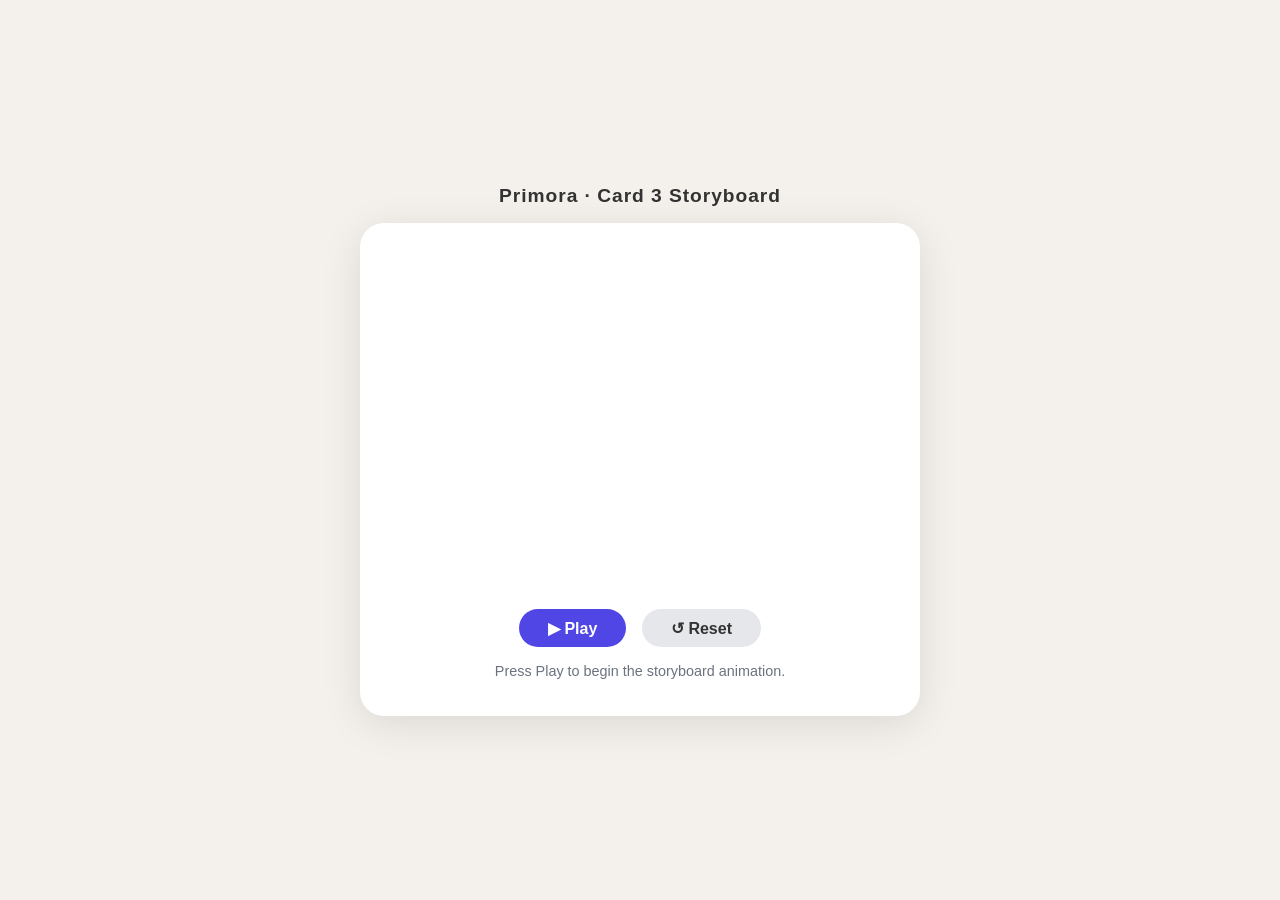
==== card3-gsap-animation.html @ 596db3fc "Add Card 3 GSAP stroke-draw storyboard animation" ====
<!DOCTYPE html>
<html lang="en">
<head>
  <meta charset="UTF-8" />
  <meta name="viewport" content="width=device-width, initial-scale=1.0"/>
  <title>Primora Card 3 – GSAP Stroke Animation</title>
  <style>
    * { box-sizing: border-box; margin: 0; padding: 0; }
    body {
      background: #f4f0eb;
      display: flex;
      flex-direction: column;
      align-items: center;
      justify-content: center;
      min-height: 100vh;
      font-family: 'Segoe UI', sans-serif;
    }
    h1 {
      font-size: 1.2rem;
      color: #333;
      margin-bottom: 1rem;
      letter-spacing: 0.05em;
    }
    .card {
      background: #fff;
      border-radius: 1.5rem;
      box-shadow: 0 8px 40px rgba(0,0,0,0.10);
      padding: 2rem;
      max-width: 560px;
      width: 95vw;
    }
    svg {
      width: 100%;
      height: auto;
      display: block;
    }
    .controls {
      display: flex;
      gap: 1rem;
      margin-top: 1.5rem;
      justify-content: center;
    }
    button {
      padding: 0.6rem 1.8rem;
      border: none;
      border-radius: 2rem;
      font-size: 1rem;
      cursor: pointer;
      font-weight: 600;
      transition: background 0.2s;
    }
    #playBtn { background: #4f46e5; color: #fff; }
    #playBtn:hover { background: #3730a3; }
    #resetBtn { background: #e5e7eb; color: #333; }
    #resetBtn:hover { background: #d1d5db; }
    #status {
      margin-top: 1rem;
      font-size: 0.9rem;
      color: #6b7280;
      text-align: center;
      min-height: 1.4em;
    }
  </style>
</head>
<body>
  <h1>Primora · Card 3 Storyboard</h1>
  <div class="card">
    <svg version="1.2" xmlns="http://www.w3.org/2000/svg" viewBox="0 0 500.501 333.333" width="501" height="334" id="mainSVG">
      <style>
        .a{fill:none;stroke:#000;stroke-miterlimit:100}
      </style>
      <path class="a" id="p1" d="m424.8 69.2 1.2 1.1.7.6c1.8 1.6 2.8 3.1 3 5.6q.1 4.1-.7 8.1l.9.3c1.1.4 1.4.7 2 1.7.4 2.3-.1 4.5-1.3 6.5q-.2.3-.5.6l-.5.5q-.3.2-.6.5-.4.2-.7.4h-1.9l-.1 6.1v6c0 2.7.4 5 2 7.2 2.3 2 5.4 3 8.1 4.1l3.6 1.5.8.3q1.6.6 3.1 1.3 1.5.8 2.9 1.6 1.4.9 2.7 1.9 1.4 1 2.6 2.2l.6.6c2.9 3 4.7 7.2 6.5 11l.8 1.5q.8 1.8 1.6 3.5.7 1.8 1.5 3.5l1.4 3.6 1.4 3.6.3.8c5.1 13.3 5.1 13.3 2.9 18.6q-.2.5-.5.9-.3.5-.6.9l-.6.8q-.3.4-.7.8l-.5.6c-2.1 2-4.7 3.1-7.3 4.3l-.6.3h1.2l11.1.1h5.7l5.5.1h6c2 .1 2 .1 2.7.8q.1 1.3.1 2.5v.7c.1 1.2 0 1.9-.7 2.8q-2 1.6-4.1 3l-.8.6-2.7 1.8-.7.5-2.5 1.7-5.6 3.9-.7.5-.5.4-.7.5-.8.7c-1.5.9-3.1.7-4.8.7h-7.9l-7.3-.1-6.4-.1q-10.6 0-21.2-.2h-3.5l-26.1-.2h-1.2q-19.9-.2-39.7-.3h-1.3l-23.7-.1H314q-9.8 0-19.7-.3h-4c-1.6-.1-1.6-.1-2-.5V196c4.4-2.3 8.8-4.3 13.3-6.3l4.7-2.1.7-.3 2.6-1.2 3-1.3 2.3-1.2c4-2.1 8-1.9 12.5-1.8l2.3.1 5.5.1.1-.7.1-.7v-.8q.3-2 .8-4h-.7q-3.3 0-6.5-.4h-1q-.7-.1-1.5-.3-.7-.2-1.4-.6-.6-.4-1.2-.9t-1.1-1.1c-.6-1.3-.8-2.6-1-4.1l-.1-.7-.1-1.6-.6-4.3-.1-.9q-.6-4.7-1.3-9.3l-2-13.6-.2-1.9-.4-2.6-.1-.8c-.6-4.4-.6-4.4.3-6.2.9-1 1.5-1.4 2.8-1.6h3.9l10.3.4q8.2.3 16.4.5l6.2.2 5.1.1 4.9.2h1.8l2.6.1h.7q.6 0 1.2.1t1.2.3 1.2.5q.5.3 1.1.6c.9 1.1 1.1 2.2 1.3 3.6l.2 1.1.1 1.1.2 1.2.4 2.8.3-.9c1.1-4.4 2.3-7.9 5.6-11.1l.5-.6c1.9-1.9 4.6-2.9 7-4l3.9-1.9 1.8-.8c3.9-1.7 3.9-1.7 6.4-4.9q.8-2.9.2-5.8c-.6-.8-1.3-1.3-2.1-1.9q-.9-.8-1.6-1.8-.6-.9-1.2-1.9-.5-1.1-.8-2.2t-.4-2.2c-.4-4.8 0-9.4.7-14 .3-2 .6-4.1-.2-6q-.4-.9-.6-1.8-.3-.9-.4-1.8-.2-1-.2-1.9-.1-.9 0-1.9c1.3-2.5 3.3-3.6 5.9-4.5q2.6-.8 5.4-1t5.6.3q2.7.4 5.3 1.5 2.6 1 4.9 2.6z"/>
      <path class="a" id="p2" d="M428.6 116.9c2.7.8 5.2 1.8 7.8 2.9l2.2 1q3.7 1.5 7.2 3.5l.6.3q.7.4 1.4.9.7.4 1.3.9t1.2 1.1q.6.5 1.1 1.1l.5.5c1.9 2 3.1 4.6 4.4 7l.3.6q1.5 2.9 2.9 5.8 1.3 2.9 2.6 5.9l2.4 6q1.2 3 2.2 6.1l.4 1c1.4 3.8 2.5 7.7.9 11.7-3.4 6.7-10.9 8.8-17.6 11.2l-.9.4-.9.3-.7.3c-.7.1-.7.1-1.7.1v-.7c-.1-3.3-.9-5.6-3.3-7.8q-.5-.5-1.1-.8-.6-.4-1.2-.7l-1.2-.6q-.7-.2-1.3-.4c.8-1 1.8-1.5 2.9-2.1l.6-.3 1.8-.9q4.1-2.2 8.1-4.6.9-.6 1.9-1l2-.8q1-.3 2-.5 1.1-.2 2.2-.2v-.7c-2.5-.2-4.3.3-6.6 1.3-.9.3-.9.3-1.9.3-3.4-3.7-5.1-9.5-6.9-14.2l-.7-1.7-.2-1q0-.6-.1-1.1v-1q-.1-.5 0-1v-.9q0-1.2.2-2.4t.5-2.4q.4-1.2.9-2.3.5-1.2 1.1-2.2v-.7c-1 .2-1 .2-1.4 1-2.1 4.7-3.4 10.1-1.6 15.1q.5 1.3 1.1 2.6.3.7.5 1.4t.3 1.4q.1.8.2 1.5 0 .8-.1 1.5 0 1.8.1 3.6c.2 6.2.2 6.2-.9 7.8-1.2 1-2.6 1.5-4.1 2q-.4.2-.9.4l-.8.4q-.4.2-.8.5-.4.2-.7.5l-.4 1.3c-.8.4-1.4.5-2.3.5-5.8.6-9.5 1.4-13.6 5.7l-.5.9c-.9.9-1.5.9-2.8.9h-6.3l-5.1-.1h-5.1q-5.1 0-10.2-.1v-.7q-.1-7.5-.7-15l-.1-.8q-.7-9.2-1.8-18.3v-.7l-.9-7.8h-.7q0 3.2.3 6.4l.1 1q.3 3.3.8 6.6l.5 4.4.1.8.1 1.4.2 1.8c0 2-1.3 3.5-2.3 5.1l-1.3 1.8-.6.9q-.5.8-1 1.7l-.5.7h-.6l-.1-.9-.4-3.7-.2-1.6-1.1-10.5-.1-1.1-.5-4.9c-.9-7.8-.9-7.8 0-11l.2-.6.6-1.8.2-.9q.3-1.5.9-3 .6-1.4 1.4-2.7t1.9-2.4 2.4-2q4.3-2.4 8.8-4.6l2.3-1.1 1.5-.8.7-.3c1.6-.8 1.6-.8 2.3-.8l.1.9c.4 3.5 1.2 6.9 3.2 9.9 1.3-.2 2.2-.9 3.2-1.7.9 1.5 1.1 2.4.8 4.1l-.2 1.2-.2 1.2-.3 2.4q-.5 3.1-1 6.1c-1.7 8.9 1 16.1 4.2 24.4l.8-1.8q.3-.9.7-1.8l.6-1.8.6-1.8.7-2.1 1.1-3.7.4-1 .2-.9.3-.8c.4-2.4.1-4.9-.3-7.3l-.1-.9-.6-3.7c-1.4-9.1-1.4-9.1.5-11.8.9.4 1.3.8 2.1 1.6.7.8.7.8 1.7.7 2.1-.6 3.3-3 4.3-4.8q.5-.9.9-1.8t.7-1.8q.4-.9.7-1.8.4-.9.6-1.8z"/>
      <path class="a" id="p3" d="m334.6 183.3-.1.7c-.2 2.7-.2 2.7-.4 5.3v.9c.2 1.1.6 1.5 1.4 2.2 2.7.9 5.8.8 8.6.8h.6c6.3 0 12.6-1.2 18.5-3.1v-1.9h-.6q-6.2 0-12.4-.4v-1.9h1v.6l.6.1.8.1.8.1c.7 0 .7 0 1 .4q2 .1 4 0h1.4q.8.1 1.7 0 .8 0 1.6-.2.8-.1 1.6-.4t1.6-.7c4.4-2.5 9.4-2 14.3-1.9h11.5l8.5.1 17.6.1-.3 3.3.9.2c1 .5 1 .5 1.5 1.1l.2.7c.8.4 1.4.3 2.3.3h1.6l.3.3q1.7.1 3.3-.2c1-.1 1-.1 1.7.1 1.1.1 1.7-.2 2.8-.6l1-.5 1.6-.7c1.9-.9 3.8-.9 5.8-.9 1-.1 1.5-.3 2.4-.8l1.9.1c2.7.1 5-1 7.5-2 .9-.3 1.5-.4 2.4-.4h32.8q-.3.4-.7.7-.3.3-.7.5-.3.3-.7.6-.3.2-.7.5l-.6.3-1.1.8-3 2-.6.4-5.2 3.5q-2.3 1.6-4.7 3c-.7.4-.7.4-.9 1.4 1.8-.7 3.4-1.6 4.9-2.7l.8-.5 2.4-1.7 1.6-1.1.8-.5.8-.5.8-.6 1.5-1 1.5-1 2-1.4.6-.4c1.4-1 1.4-1 2.2-1 .2 1.2.2 2.2 0 3.3-.9.9-1.9 1.5-3 2.2q-2 1.3-4.1 2.8l-.9.6q-.9.6-1.9 1.3-.9.6-1.8 1.3-.9.6-1.9 1.3-.9.6-1.8 1.3l-.6.5-1.3.9c-1.6 1.1-1.6 1.1-2.3 1.1v-3.5l-.6.3c-.2.8-.2.8-.2 1.8l-.1 1-.1.8q-16.1 0-32.2-.2h-6l-11.4-.1-12.5-.1-39.4-.3q-26.3-.3-52.5-.5h-8.2l-16.5-.1v-4.6l5.5-2.5 1.9-.8 1.8-.8 1.8-.8 4.5-2.1q3.5-1.4 6.9-3.3c7.2-4 14.5-3.5 22.6-3zm-11.8-57.1h1.1l3.5.1h1.3l9.1.4 8.4.4h.8q8 .3 16 .4l4.8.1h.8l2.5.1h.8c1.5.1 2.5.3 3.7 1.2.6 1 .8 1.4.9 2.6l.1 1 .2 1.2.2 1.2q.9 7.2 1.6 14.3.6 6.2 1.4 12.4c.6 4.4 1.2 8.8 1.3 13.2v.8c0 1.1-.1 1.7-.9 2.5-3.1 2-9.4.3-12.8 0l-3.5-.4q-1.6-.1-3.2-.3t-3.3-.4l-3.2-.4q-1.6-.2-3.2-.5.2-4.7.6-9.5l.3-2.9.1-1.9.2-2.8.1-.9c.1-1.6.1-1.6-.7-3-1.3-.6-2.5-.8-4-.9l-.8-.1-2.3-.1-1.2-.1c-1.4-.1-1.4-.1-2.6.5-.8.9-.9 2.2-1.1 3.4l-.2.8-.5 2.7-.3 1.8-1.3 6.9-.1.7-.2 1.5c-.3 1.6-.3 1.6-.7 2.3q-3.3 0-6.6-.3h-.9c-1.8-.2-3.1-.4-4.5-1.7q-.3-.5-.5-1.1-.3-.6-.4-1.2l-.4-1.2-.2-1.2-.1-.7-.2-1.4-.3-2.2q-.5-3.3-.8-6.7l-.4-2.4q-.5-2.6-.8-5.2l-.1-1.1-.4-3-.5-4.1-.1-1.1q-.4-3.5-1-7c-.8-4.3-.8-4.3.3-5.9 1.4-1 2.5-.9 4.2-.8z"/>
      <path class="a" id="p4" d="M90.4 72.6c.9.9 1.3 1.6 1.4 2.8 0 1.7 0 3.1-.7 4.7h-.7l-.3-.8c-.2-.9-.2-.9-1-1.2l.3.9.4 1.1.3 1.2c.3 1 .4 1.9.3 3-3.7-.1-3.7-.1-5.2-1.6h-.6c.4 1.2 1.1 1.7 2.2 2.3 1.3.5 2.6.5 3.9.6.9 3.6 1.1 7 1.1 10.7v1.3c0 4.4-.2 8.5-3.1 12.1l-1.4 1q-.7.4-1.6.7l-1.6.4q-.9.1-1.7 0h-.8q-1.1 0-2.1-.2-1.1-.3-2-.7-1-.5-1.9-1.1t-1.6-1.4c-2.5-2.6-2.5-2.6-2.5-4.2l-.9.3c.9 3.3 3.1 5.3 5.9 7q.7.4 1.4.6.7.3 1.5.4.7.2 1.5.3h1.5l.8.1 2 .1c.3 1 .4 1.6.3 2.6-.6 1-1.6 1.8-2.5 2.7l-.7.7c-2.5 2.4-2.5 2.4-3.9 2.5-1.2-.1-2.1-.6-3.2-1.2l-.6-.4q-2.7-1.6-5-3.7l-.9-.6c-.8-.8-1.4-1.3-1.5-2.4v-2.9l-.1-1.1v-5.8l-.1-5.7h-1.3c-1.3 0-1.9-.1-2.9-1q-.8-1.1-1.4-2.3l-.4-.6-.2-.8q0-.4-.1-.8v-.9q0-.4.1-.8c.3-.7.3-.7 1-1 2.1-.3 2.1-.3 3.2.3q1.1 1 2 2.3h1v-3.4c.1-1.4.2-2.2 1.3-3.2l.9-.9c.5-1.4.5-2.8.6-4.3.1-1.8.1-1.8.4-2.2h2.6l1.6-.1H78q1.3 0 2.6-.1l2.6-.2q1.3-.1 2.7-.2l2.6-.4v-.6q-2.2-.1-4.4.3c-2.9.4-5.7.4-8.6.3h-3.2c-1.2 0-1.6.2-2.4 1q0 .5-.1.9v2.6c-.1 1.4-.1 1.9-1 3l-.8.7c-.8 1.1-.8 1.5-.9 2.8l-.1 1v.7h-.7v-.6l-.6-.1c-.9-.2-1.5-.4-2.3-.9q-.4-1-.7-2.1t-.4-2.2-.1-2.2q0-1.2.2-2.3c1.5-3.8 4.9-6.3 8.5-8.1 5.6-2.5 14.4-2.1 19.5 1.3z"/>
      <path class="a" id="p5" d="M90.7 71.3c1.1 1 2.2 2.1 2.4 3.6 0 2.4-.3 5-1.4 7.1q0 2.5.5 4.8c1.4 6.7 2.2 16-1.3 22.2-1.1 1.6-2.4 2.9-4.4 3.3.1 2.2.9 3.9 2.3 5.5 1.1.7 2.3 1 3.6 1.3l2.1.7 2.4.6q5 1.4 9.8 3.3l-.4-1q-.1-.4-.1-.8-.1-.3-.1-.7 0-.3.1-.7t.2-.7l1.3-.3-1-3.9-1.3.6c-2.4.3-4.7-.2-6.9-.6l-1-.1c-2.9-.6-2.9-.6-4.2-1.6-1.3-2-.5-4.4 0-6.7l.2-1.1.2-1.3.7-3.4.7-3.3.8-3.9 1.2-6.1.2-1.2.3-2.1q.1-.4.2-.9l.2-.8.4-.8.4-.8c.9-.5 1.4-.6 2.3-.5h1l1 .1h1.1l3.2.2h1.2c3 .2 3 .2 4.2 1.1.8 1 .9 1.6.8 2.8q-.3 2-.7 3.9l-.3 1.7-.2.9q-.1.5-.2 1.1t-.3 1.2q-.1.6-.1 1.2l-.2 1.2.7.2c.9.4 1.2.7 1.8 1.4l.4.6c1.4 2.7 1.1 5.8 1.1 8.8 0 2.8.5 5 1.5 7.5l.3 1.3.9-.1 1.1.1c1 1.3 1.7 2.7 2.3 4.3l.3.6.8 2.2.3.8c11.1 27.9 11.1 27.9 7.4 37.8q-.4.9-.9 1.6-.5.8-1.2 1.5-.7.6-1.5 1.1t-1.7.9q-1.4.4-2.8.6-1.4.1-2.8 0t-2.8-.5-2.6-1.1q-4.2-2.1-7.8-5.2c-.4 1.2-.4 2.3-.4 3.5v11q-.1 10.3.6 20.5.1 2.7.1 5.4h-1.3c-1.1-7.7-1-15.4-1-23.1v-4.2q0-8.6.1-17.2l.1-.7q0-1.7.1-3.4.1-1.6.2-3.3l.2-3.4q.1-1.6.3-3.3h1.3q0 5.3-.3 10.5l-.1 1.7-.3 4.1.6.2c.7.4.7.4 1.7 1.3 3.4 2.9 8.7 5.8 13.3 5.7 2.4-.3 4.6-1.3 6.3-3q.7-1.3 1.3-2.6l.3-.8c1.5-5.6 0-11.5-1.6-16.8l-.4-1.2q-3.6-11.8-8.4-23.2c-1.1-.1-1.1-.1-1.8.7-2.7 2.3-6.3 2.3-9.6 2.2 1.5 7.4 1.5 7.4 3.1 14.9q.2 1 .5 2.1.2 1.1.5 2.2l.4 2.2q.2 1 .5 2.1.6 3.3 1.4 6.6c.1.8 0 1.4-.2 2.1h-1q-.7-2.7-1.3-5.5l-.3-1.7-.2-1-2.9-13.7-.3-1.3-.4-1.9-.3-1q0-.3-.1-.6-.1-.2-.2-.5l-.2-.6q-.2-.2-.3-.5-.3-.1-.7-.3-.3-.1-.6-.3l-.6-.2q-.4-.2-.7-.3l-.8-.3q-3.5-1.2-7.2-2.1-2.5-.6-4.9-1.4l-2.1-.6.1 1.1q-.1 2.4-.6 4.7l-.1.7c-.2 1.2-.4 2.2-1 3.3-1.5-.2-2.4-.8-3.6-1.7-.8 1-1 1.6-.9 2.8.3 2.5.9 4.8 1.3 7.3 2.4 11 2.4 11 1.2 16.9L85 156q-1.4 5.9-3.4 11.6H81l-1.9-4.6-.6-1.6c-3.6-8.8-3.6-8.8-3.5-13.2v-1.1q.2-5.2.7-10.4c.7-3.5.7-3.5 0-6.8l-.4-.5c-.8-.8-.8-.8-.8-1.5l-.8.7-.9.8-1 .8c-.9.7-.9.7-1.6.6-3.1-1.6-5.2-6.5-6.3-9.6q-.2-1.1-.2-2.4l-4.8 2.2-2.1.9c-12.3 4.6-12.3 4.6-20.4 14q-1.1 2.9-1.9 5.9l-1.6 5.2c-1.4 4.7-2.4 9.5-3.4 14.3l-.1.8-.3 1.7q-.5 2.2-1.1 4.4c-2.1 8.9-1.3 18.5-.8 27.6q.1 3 .1 6l-1.3-.3c-.7-15.4-.7-15.4-.8-21.4v-1.8q0-1 .1-2 0-1.1.2-2.1.1-1 .3-2 .1-1 .4-2l.5-3q.6-3.3 1.3-6.6t1.5-6.6 1.7-6.5q.9-3.3 1.9-6.5l.9-2.8c1.4-4.7 3.4-8.4 7.9-10.9l1.8-.9 1-.5q1.3-.6 2.6-1.3 1.3-.6 2.6-1.3 1.3-.6 2.7-1.2l2.6-1.2 3-1.4 1.8-.7.8-.4c1.9-.9 1.9-.9 2.6-.9l.1-.7q.1-.3.2-.7l.2-.6q.2-.3.3-.6l.4-.6.4-.8.4-.5h.6V98.6h-2.6q-.6-.3-1.1-.7t-1-1q-.4-.5-.7-1.1l-.6-1.2c-.4-1.7-.7-3.8.2-5.4.4-.4.4-.4 1.2-1h.7l-.2-.6c-1-2.9-1.4-6.4-.5-9.4q.2-.3.3-.5.2-.3.3-.6l.4-.4q.2-.3.4-.5l.4-.7q1.3-1.4 2.7-2.6 1.5-1.1 3.1-2 1.7-.8 3.5-1.4 1.8-.5 3.6-.7c4.8-.4 10.6-.4 14.6 2.5z"/>
      <path class="a" id="p6" d="M225.3 99.1c1.3.8 1.8 1.6 2.2 3.1q4.7.6 9.5 1.2l1.2.1 4.8.5 3.5.4 1.1.1 1.1.1.8.1c.8.1.8.1 1.4.4l.2-.7q.2-.4.5-.8t.7-.7q.3-.3.7-.6l.8-.4c1.5 0 2.7.1 3.9.9.7.7.7.7 1.3 1.7l-.1 1.7c-.1 1.2-.1 1.7.8 2.6q1.3.9 2.7 1.6l1.9 1.2 1 .5q2.1 1.3 4.1 2.7c.8.5 1.4.7 2.3.8l1-.7c1.7-.2 2.8 0 4.2 1 1 1 1.3 1.7 1.5 3.1-.2 1.2-.5 2-1.1 3.1-1 .6-1 .6-2 .6l.1.8.2 3.6.1 1.3q.3 3 .3 6l.7.1c1.3.4 1.7.8 2.5 1.9.3 1.5.2 2.8-.3 4.2q-.3.4-.7.7t-.8.5-.9.3q-.4.2-.9.2c-1.2.1-1.8 0-2.9-.7-1 .1-1.7.6-2.5 1.2l-.7.5-.8.5-.8.6-2.4 1.8-2.1 1.5-1.2.9q-1.2.9-2.5 1.8c-.1.8-.1.8 0 1.7 0 1.5 0 2.4-1 3.5-1.3 1.1-2.5 1.1-4.1 1.1-1.1-.2-1.6-.6-2.4-1.4-.7-1.1-.8-2.3-1-3.6l-1-.4-3.8-1.2-1.7-.6-2.4-.8-.7-.2-4.1-1.5-2.1-.7-.8-.3-.8-.2-.8-.3-2-.6-.5.7c-.9 1-1.5 1.4-2.7 1.6-1.8.1-2.8-.2-4.2-1.4-.7-1-.7-1.5-.6-2.7.1-.9 0-1.3-.6-2.1q-.3-.1-.5-.3l-.6-.4q-.3-.1-.5-.3-.3-.2-.6-.3l-.9-.5-2.6-1.5-1.3-.8-2.6-1.5-5.9-3.5-1.1-.7-1.9-1.1-.9-.5-.8-.6c-.7-.5-.7-.5-1.6-.4-.8.3-.8.3-1.4.7l-.8.2-.8.2h-.9q-.4-.1-.8-.1c-1.2-.7-2.2-1.6-2.6-3-.2-1.3-.1-2.1.5-3.3.8-.9 1.3-1.4 2.4-1.9l2 .2c1.8 0 2.6-.3 3.9-1.5l2.1-2.1.5-.5q.3-.2.5-.5l.6-.4q.3-.2.6-.5 1.6-1.3 3.1-2.6 2.1-1.9 4.3-3.6 2.8-2.3 5.5-4.8l-.3-.9c-.1-1.6-.2-2.3.6-3.7 1.6-1.9 3.2-2.4 5.7-1.5z"/>
    </svg>
    <div class="controls">
      <button id="playBtn">▶ Play</button>
      <button id="resetBtn">↺ Reset</button>
    </div>
    <div id="status">Press Play to begin the storyboard animation.</div>
  </div>

  <!-- GSAP CDN -->
  <script src="https://cdnjs.cloudflare.com/ajax/libs/gsap/3.12.5/gsap.min.js"></script>
  <script>
    // Collect all paths
    const paths = Array.from(document.querySelectorAll('#mainSVG path'));

    // Prepare each path for stroke-draw animation
    function preparePaths() {
      paths.forEach(path => {
        const len = path.getTotalLength();
        path.style.strokeDasharray = len;
        path.style.strokeDashoffset = len;
        path.style.opacity = 1;
      });
    }

    // Build the GSAP timeline
    function buildTimeline() {
      preparePaths();
      const tl = gsap.timeline({ paused: true });

      // Storyboard: divide paths into 3 scenes
      // Scene 1: paths 0-1 (right figure - stressed man)
      // Scene 2: paths 2-3 (middle brain / Primora)
      // Scene 3: paths 4-5 (left figure - happy person)

      const scenes = [
        { label: "Scene 1 · Stressed", paths: [paths[0], paths[1]] },
        { label: "Scene 2 · Primora Brain", paths: [paths[2], paths[3]] },
        { label: "Scene 3 · Empowered", paths: [paths[4], paths[5]] },
      ];

      const statusEl = document.getElementById('status');

      scenes.forEach((scene, i) => {
        tl.addLabel(`scene${i}`);
        tl.call(() => { statusEl.textContent = scene.label; });

        scene.paths.forEach((p, j) => {
          const len = p.getTotalLength();
          tl.to(p, {
            strokeDashoffset: 0,
            duration: 1.8,
            ease: "power2.inOut"
          }, `scene${i}+=${j * 0.3}`);
        });

        // Pause between scenes
        if (i < scenes.length - 1) {
          tl.addPause(`scene${i}+=2.5`);
        }
      });

      tl.call(() => { statusEl.textContent = "✓ Animation complete!"; });
      return tl;
    }

    let tl = buildTimeline();

    document.getElementById('playBtn').addEventListener('click', () => {
      tl.play();
    });

    document.getElementById('resetBtn').addEventListener('click', () => {
      tl.kill();
      tl = buildTimeline();
      document.getElementById('status').textContent = "Reset. Press Play to start again.";
    });
  </script>
</body>
</html>
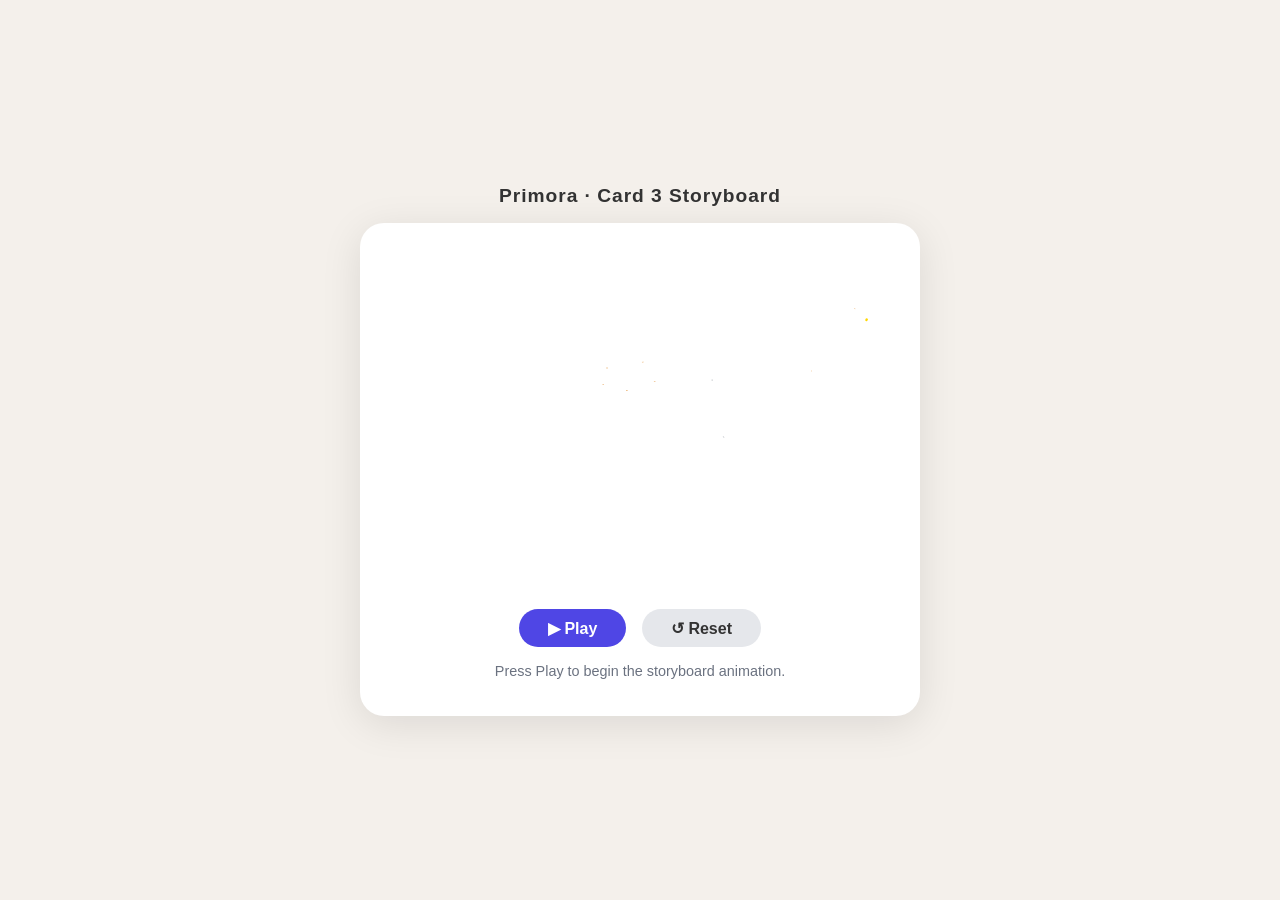
==== commit 0fc7e597: "Fix SVG animation: left→right draw, yellow nodes/tie/tick/stars, colored characters Agent-Logs-Url: " ====
--- a/card3-gsap-animation.html
+++ b/card3-gsap-animation.html
@@ -5,6 +5,7 @@
   <meta name="viewport" content="width=device-width, initial-scale=1.0"/>
   <title>Primora Card 3 – GSAP Stroke Animation</title>
   <style>
+    /* ─── Page Layout ─── */
     * { box-sizing: border-box; margin: 0; padding: 0; }
     body {
       background: #f4f0eb;
@@ -60,22 +61,125 @@
       text-align: center;
       min-height: 1.4em;
     }
+
+    /* ─── SVG Colours ─── */
+
+    /* Left person (stressed) — cool blue-grey line art */
+    #leftPerson path {
+      fill: none;
+      stroke: #4a5568;
+      stroke-width: 1.3;
+      stroke-miterlimit: 10;
+    }
+
+    /* Brain outline — blue */
+    #brain .brain-outline {
+      fill: none;
+      stroke: #3b82f6;
+      stroke-width: 1.3;
+      stroke-miterlimit: 10;
+    }
+
+    /* Brain nodes — yellow circles */
+    #brain .node {
+      fill: #FFD700;
+      stroke: #D97706;
+      stroke-width: 1.5;
+      fill-opacity: 0;
+    }
+
+    /* Right person (empowered) — warm dark line art */
+    #rightPerson .char-path {
+      fill: none;
+      stroke: #1e293b;
+      stroke-width: 1.3;
+      stroke-miterlimit: 10;
+    }
+
+    /* Tie — yellow */
+    #tie {
+      fill: #FFD700;
+      stroke: #D97706;
+      stroke-width: 1.5;
+      stroke-linejoin: round;
+      fill-opacity: 0;
+    }
+
+    /* Tick / checkmark — yellow */
+    #tick {
+      fill: none;
+      stroke: #FFD700;
+      stroke-width: 2.5;
+      stroke-linecap: round;
+      stroke-linejoin: round;
+    }
+
+    /* Stars — yellow */
+    .star {
+      fill: #FFD700;
+      stroke: #D97706;
+      stroke-width: 1;
+      stroke-linejoin: round;
+      fill-opacity: 0;
+    }
   </style>
 </head>
 <body>
   <h1>Primora · Card 3 Storyboard</h1>
   <div class="card">
-    <svg version="1.2" xmlns="http://www.w3.org/2000/svg" viewBox="0 0 500.501 333.333" width="501" height="334" id="mainSVG">
-      <style>
-        .a{fill:none;stroke:#000;stroke-miterlimit:100}
-      </style>
-      <path class="a" id="p1" d="m424.8 69.2 1.2 1.1.7.6c1.8 1.6 2.8 3.1 3 5.6q.1 4.1-.7 8.1l.9.3c1.1.4 1.4.7 2 1.7.4 2.3-.1 4.5-1.3 6.5q-.2.3-.5.6l-.5.5q-.3.2-.6.5-.4.2-.7.4h-1.9l-.1 6.1v6c0 2.7.4 5 2 7.2 2.3 2 5.4 3 8.1 4.1l3.6 1.5.8.3q1.6.6 3.1 1.3 1.5.8 2.9 1.6 1.4.9 2.7 1.9 1.4 1 2.6 2.2l.6.6c2.9 3 4.7 7.2 6.5 11l.8 1.5q.8 1.8 1.6 3.5.7 1.8 1.5 3.5l1.4 3.6 1.4 3.6.3.8c5.1 13.3 5.1 13.3 2.9 18.6q-.2.5-.5.9-.3.5-.6.9l-.6.8q-.3.4-.7.8l-.5.6c-2.1 2-4.7 3.1-7.3 4.3l-.6.3h1.2l11.1.1h5.7l5.5.1h6c2 .1 2 .1 2.7.8q.1 1.3.1 2.5v.7c.1 1.2 0 1.9-.7 2.8q-2 1.6-4.1 3l-.8.6-2.7 1.8-.7.5-2.5 1.7-5.6 3.9-.7.5-.5.4-.7.5-.8.7c-1.5.9-3.1.7-4.8.7h-7.9l-7.3-.1-6.4-.1q-10.6 0-21.2-.2h-3.5l-26.1-.2h-1.2q-19.9-.2-39.7-.3h-1.3l-23.7-.1H314q-9.8 0-19.7-.3h-4c-1.6-.1-1.6-.1-2-.5V196c4.4-2.3 8.8-4.3 13.3-6.3l4.7-2.1.7-.3 2.6-1.2 3-1.3 2.3-1.2c4-2.1 8-1.9 12.5-1.8l2.3.1 5.5.1.1-.7.1-.7v-.8q.3-2 .8-4h-.7q-3.3 0-6.5-.4h-1q-.7-.1-1.5-.3-.7-.2-1.4-.6-.6-.4-1.2-.9t-1.1-1.1c-.6-1.3-.8-2.6-1-4.1l-.1-.7-.1-1.6-.6-4.3-.1-.9q-.6-4.7-1.3-9.3l-2-13.6-.2-1.9-.4-2.6-.1-.8c-.6-4.4-.6-4.4.3-6.2.9-1 1.5-1.4 2.8-1.6h3.9l10.3.4q8.2.3 16.4.5l6.2.2 5.1.1 4.9.2h1.8l2.6.1h.7q.6 0 1.2.1t1.2.3 1.2.5q.5.3 1.1.6c.9 1.1 1.1 2.2 1.3 3.6l.2 1.1.1 1.1.2 1.2.4 2.8.3-.9c1.1-4.4 2.3-7.9 5.6-11.1l.5-.6c1.9-1.9 4.6-2.9 7-4l3.9-1.9 1.8-.8c3.9-1.7 3.9-1.7 6.4-4.9q.8-2.9.2-5.8c-.6-.8-1.3-1.3-2.1-1.9q-.9-.8-1.6-1.8-.6-.9-1.2-1.9-.5-1.1-.8-2.2t-.4-2.2c-.4-4.8 0-9.4.7-14 .3-2 .6-4.1-.2-6q-.4-.9-.6-1.8-.3-.9-.4-1.8-.2-1-.2-1.9-.1-.9 0-1.9c1.3-2.5 3.3-3.6 5.9-4.5q2.6-.8 5.4-1t5.6.3q2.7.4 5.3 1.5 2.6 1 4.9 2.6z"/>
-      <path class="a" id="p2" d="M428.6 116.9c2.7.8 5.2 1.8 7.8 2.9l2.2 1q3.7 1.5 7.2 3.5l.6.3q.7.4 1.4.9.7.4 1.3.9t1.2 1.1q.6.5 1.1 1.1l.5.5c1.9 2 3.1 4.6 4.4 7l.3.6q1.5 2.9 2.9 5.8 1.3 2.9 2.6 5.9l2.4 6q1.2 3 2.2 6.1l.4 1c1.4 3.8 2.5 7.7.9 11.7-3.4 6.7-10.9 8.8-17.6 11.2l-.9.4-.9.3-.7.3c-.7.1-.7.1-1.7.1v-.7c-.1-3.3-.9-5.6-3.3-7.8q-.5-.5-1.1-.8-.6-.4-1.2-.7l-1.2-.6q-.7-.2-1.3-.4c.8-1 1.8-1.5 2.9-2.1l.6-.3 1.8-.9q4.1-2.2 8.1-4.6.9-.6 1.9-1l2-.8q1-.3 2-.5 1.1-.2 2.2-.2v-.7c-2.5-.2-4.3.3-6.6 1.3-.9.3-.9.3-1.9.3-3.4-3.7-5.1-9.5-6.9-14.2l-.7-1.7-.2-1q0-.6-.1-1.1v-1q-.1-.5 0-1v-.9q0-1.2.2-2.4t.5-2.4q.4-1.2.9-2.3.5-1.2 1.1-2.2v-.7c-1 .2-1 .2-1.4 1-2.1 4.7-3.4 10.1-1.6 15.1q.5 1.3 1.1 2.6.3.7.5 1.4t.3 1.4q.1.8.2 1.5 0 .8-.1 1.5 0 1.8.1 3.6c.2 6.2.2 6.2-.9 7.8-1.2 1-2.6 1.5-4.1 2q-.4.2-.9.4l-.8.4q-.4.2-.8.5-.4.2-.7.5l-.4 1.3c-.8.4-1.4.5-2.3.5-5.8.6-9.5 1.4-13.6 5.7l-.5.9c-.9.9-1.5.9-2.8.9h-6.3l-5.1-.1h-5.1q-5.1 0-10.2-.1v-.7q-.1-7.5-.7-15l-.1-.8q-.7-9.2-1.8-18.3v-.7l-.9-7.8h-.7q0 3.2.3 6.4l.1 1q.3 3.3.8 6.6l.5 4.4.1.8.1 1.4.2 1.8c0 2-1.3 3.5-2.3 5.1l-1.3 1.8-.6.9q-.5.8-1 1.7l-.5.7h-.6l-.1-.9-.4-3.7-.2-1.6-1.1-10.5-.1-1.1-.5-4.9c-.9-7.8-.9-7.8 0-11l.2-.6.6-1.8.2-.9q.3-1.5.9-3 .6-1.4 1.4-2.7t1.9-2.4 2.4-2q4.3-2.4 8.8-4.6l2.3-1.1 1.5-.8.7-.3c1.6-.8 1.6-.8 2.3-.8l.1.9c.4 3.5 1.2 6.9 3.2 9.9 1.3-.2 2.2-.9 3.2-1.7.9 1.5 1.1 2.4.8 4.1l-.2 1.2-.2 1.2-.3 2.4q-.5 3.1-1 6.1c-1.7 8.9 1 16.1 4.2 24.4l.8-1.8q.3-.9.7-1.8l.6-1.8.6-1.8.7-2.1 1.1-3.7.4-1 .2-.9.3-.8c.4-2.4.1-4.9-.3-7.3l-.1-.9-.6-3.7c-1.4-9.1-1.4-9.1.5-11.8.9.4 1.3.8 2.1 1.6.7.8.7.8 1.7.7 2.1-.6 3.3-3 4.3-4.8q.5-.9.9-1.8t.7-1.8q.4-.9.7-1.8.4-.9.6-1.8z"/>
-      <path class="a" id="p3" d="m334.6 183.3-.1.7c-.2 2.7-.2 2.7-.4 5.3v.9c.2 1.1.6 1.5 1.4 2.2 2.7.9 5.8.8 8.6.8h.6c6.3 0 12.6-1.2 18.5-3.1v-1.9h-.6q-6.2 0-12.4-.4v-1.9h1v.6l.6.1.8.1.8.1c.7 0 .7 0 1 .4q2 .1 4 0h1.4q.8.1 1.7 0 .8 0 1.6-.2.8-.1 1.6-.4t1.6-.7c4.4-2.5 9.4-2 14.3-1.9h11.5l8.5.1 17.6.1-.3 3.3.9.2c1 .5 1 .5 1.5 1.1l.2.7c.8.4 1.4.3 2.3.3h1.6l.3.3q1.7.1 3.3-.2c1-.1 1-.1 1.7.1 1.1.1 1.7-.2 2.8-.6l1-.5 1.6-.7c1.9-.9 3.8-.9 5.8-.9 1-.1 1.5-.3 2.4-.8l1.9.1c2.7.1 5-1 7.5-2 .9-.3 1.5-.4 2.4-.4h32.8q-.3.4-.7.7-.3.3-.7.5-.3.3-.7.6-.3.2-.7.5l-.6.3-1.1.8-3 2-.6.4-5.2 3.5q-2.3 1.6-4.7 3c-.7.4-.7.4-.9 1.4 1.8-.7 3.4-1.6 4.9-2.7l.8-.5 2.4-1.7 1.6-1.1.8-.5.8-.5.8-.6 1.5-1 1.5-1 2-1.4.6-.4c1.4-1 1.4-1 2.2-1 .2 1.2.2 2.2 0 3.3-.9.9-1.9 1.5-3 2.2q-2 1.3-4.1 2.8l-.9.6q-.9.6-1.9 1.3-.9.6-1.8 1.3-.9.6-1.9 1.3-.9.6-1.8 1.3l-.6.5-1.3.9c-1.6 1.1-1.6 1.1-2.3 1.1v-3.5l-.6.3c-.2.8-.2.8-.2 1.8l-.1 1-.1.8q-16.1 0-32.2-.2h-6l-11.4-.1-12.5-.1-39.4-.3q-26.3-.3-52.5-.5h-8.2l-16.5-.1v-4.6l5.5-2.5 1.9-.8 1.8-.8 1.8-.8 4.5-2.1q3.5-1.4 6.9-3.3c7.2-4 14.5-3.5 22.6-3zm-11.8-57.1h1.1l3.5.1h1.3l9.1.4 8.4.4h.8q8 .3 16 .4l4.8.1h.8l2.5.1h.8c1.5.1 2.5.3 3.7 1.2.6 1 .8 1.4.9 2.6l.1 1 .2 1.2.2 1.2q.9 7.2 1.6 14.3.6 6.2 1.4 12.4c.6 4.4 1.2 8.8 1.3 13.2v.8c0 1.1-.1 1.7-.9 2.5-3.1 2-9.4.3-12.8 0l-3.5-.4q-1.6-.1-3.2-.3t-3.3-.4l-3.2-.4q-1.6-.2-3.2-.5.2-4.7.6-9.5l.3-2.9.1-1.9.2-2.8.1-.9c.1-1.6.1-1.6-.7-3-1.3-.6-2.5-.8-4-.9l-.8-.1-2.3-.1-1.2-.1c-1.4-.1-1.4-.1-2.6.5-.8.9-.9 2.2-1.1 3.4l-.2.8-.5 2.7-.3 1.8-1.3 6.9-.1.7-.2 1.5c-.3 1.6-.3 1.6-.7 2.3q-3.3 0-6.6-.3h-.9c-1.8-.2-3.1-.4-4.5-1.7q-.3-.5-.5-1.1-.3-.6-.4-1.2l-.4-1.2-.2-1.2-.1-.7-.2-1.4-.3-2.2q-.5-3.3-.8-6.7l-.4-2.4q-.5-2.6-.8-5.2l-.1-1.1-.4-3-.5-4.1-.1-1.1q-.4-3.5-1-7c-.8-4.3-.8-4.3.3-5.9 1.4-1 2.5-.9 4.2-.8z"/>
-      <path class="a" id="p4" d="M90.4 72.6c.9.9 1.3 1.6 1.4 2.8 0 1.7 0 3.1-.7 4.7h-.7l-.3-.8c-.2-.9-.2-.9-1-1.2l.3.9.4 1.1.3 1.2c.3 1 .4 1.9.3 3-3.7-.1-3.7-.1-5.2-1.6h-.6c.4 1.2 1.1 1.7 2.2 2.3 1.3.5 2.6.5 3.9.6.9 3.6 1.1 7 1.1 10.7v1.3c0 4.4-.2 8.5-3.1 12.1l-1.4 1q-.7.4-1.6.7l-1.6.4q-.9.1-1.7 0h-.8q-1.1 0-2.1-.2-1.1-.3-2-.7-1-.5-1.9-1.1t-1.6-1.4c-2.5-2.6-2.5-2.6-2.5-4.2l-.9.3c.9 3.3 3.1 5.3 5.9 7q.7.4 1.4.6.7.3 1.5.4.7.2 1.5.3h1.5l.8.1 2 .1c.3 1 .4 1.6.3 2.6-.6 1-1.6 1.8-2.5 2.7l-.7.7c-2.5 2.4-2.5 2.4-3.9 2.5-1.2-.1-2.1-.6-3.2-1.2l-.6-.4q-2.7-1.6-5-3.7l-.9-.6c-.8-.8-1.4-1.3-1.5-2.4v-2.9l-.1-1.1v-5.8l-.1-5.7h-1.3c-1.3 0-1.9-.1-2.9-1q-.8-1.1-1.4-2.3l-.4-.6-.2-.8q0-.4-.1-.8v-.9q0-.4.1-.8c.3-.7.3-.7 1-1 2.1-.3 2.1-.3 3.2.3q1.1 1 2 2.3h1v-3.4c.1-1.4.2-2.2 1.3-3.2l.9-.9c.5-1.4.5-2.8.6-4.3.1-1.8.1-1.8.4-2.2h2.6l1.6-.1H78q1.3 0 2.6-.1l2.6-.2q1.3-.1 2.7-.2l2.6-.4v-.6q-2.2-.1-4.4.3c-2.9.4-5.7.4-8.6.3h-3.2c-1.2 0-1.6.2-2.4 1q0 .5-.1.9v2.6c-.1 1.4-.1 1.9-1 3l-.8.7c-.8 1.1-.8 1.5-.9 2.8l-.1 1v.7h-.7v-.6l-.6-.1c-.9-.2-1.5-.4-2.3-.9q-.4-1-.7-2.1t-.4-2.2-.1-2.2q0-1.2.2-2.3c1.5-3.8 4.9-6.3 8.5-8.1 5.6-2.5 14.4-2.1 19.5 1.3z"/>
-      <path class="a" id="p5" d="M90.7 71.3c1.1 1 2.2 2.1 2.4 3.6 0 2.4-.3 5-1.4 7.1q0 2.5.5 4.8c1.4 6.7 2.2 16-1.3 22.2-1.1 1.6-2.4 2.9-4.4 3.3.1 2.2.9 3.9 2.3 5.5 1.1.7 2.3 1 3.6 1.3l2.1.7 2.4.6q5 1.4 9.8 3.3l-.4-1q-.1-.4-.1-.8-.1-.3-.1-.7 0-.3.1-.7t.2-.7l1.3-.3-1-3.9-1.3.6c-2.4.3-4.7-.2-6.9-.6l-1-.1c-2.9-.6-2.9-.6-4.2-1.6-1.3-2-.5-4.4 0-6.7l.2-1.1.2-1.3.7-3.4.7-3.3.8-3.9 1.2-6.1.2-1.2.3-2.1q.1-.4.2-.9l.2-.8.4-.8.4-.8c.9-.5 1.4-.6 2.3-.5h1l1 .1h1.1l3.2.2h1.2c3 .2 3 .2 4.2 1.1.8 1 .9 1.6.8 2.8q-.3 2-.7 3.9l-.3 1.7-.2.9q-.1.5-.2 1.1t-.3 1.2q-.1.6-.1 1.2l-.2 1.2.7.2c.9.4 1.2.7 1.8 1.4l.4.6c1.4 2.7 1.1 5.8 1.1 8.8 0 2.8.5 5 1.5 7.5l.3 1.3.9-.1 1.1.1c1 1.3 1.7 2.7 2.3 4.3l.3.6.8 2.2.3.8c11.1 27.9 11.1 27.9 7.4 37.8q-.4.9-.9 1.6-.5.8-1.2 1.5-.7.6-1.5 1.1t-1.7.9q-1.4.4-2.8.6-1.4.1-2.8 0t-2.8-.5-2.6-1.1q-4.2-2.1-7.8-5.2c-.4 1.2-.4 2.3-.4 3.5v11q-.1 10.3.6 20.5.1 2.7.1 5.4h-1.3c-1.1-7.7-1-15.4-1-23.1v-4.2q0-8.6.1-17.2l.1-.7q0-1.7.1-3.4.1-1.6.2-3.3l.2-3.4q.1-1.6.3-3.3h1.3q0 5.3-.3 10.5l-.1 1.7-.3 4.1.6.2c.7.4.7.4 1.7 1.3 3.4 2.9 8.7 5.8 13.3 5.7 2.4-.3 4.6-1.3 6.3-3q.7-1.3 1.3-2.6l.3-.8c1.5-5.6 0-11.5-1.6-16.8l-.4-1.2q-3.6-11.8-8.4-23.2c-1.1-.1-1.1-.1-1.8.7-2.7 2.3-6.3 2.3-9.6 2.2 1.5 7.4 1.5 7.4 3.1 14.9q.2 1 .5 2.1.2 1.1.5 2.2l.4 2.2q.2 1 .5 2.1.6 3.3 1.4 6.6c.1.8 0 1.4-.2 2.1h-1q-.7-2.7-1.3-5.5l-.3-1.7-.2-1-2.9-13.7-.3-1.3-.4-1.9-.3-1q0-.3-.1-.6-.1-.2-.2-.5l-.2-.6q-.2-.2-.3-.5-.3-.1-.7-.3-.3-.1-.6-.3l-.6-.2q-.4-.2-.7-.3l-.8-.3q-3.5-1.2-7.2-2.1-2.5-.6-4.9-1.4l-2.1-.6.1 1.1q-.1 2.4-.6 4.7l-.1.7c-.2 1.2-.4 2.2-1 3.3-1.5-.2-2.4-.8-3.6-1.7-.8 1-1 1.6-.9 2.8.3 2.5.9 4.8 1.3 7.3 2.4 11 2.4 11 1.2 16.9L85 156q-1.4 5.9-3.4 11.6H81l-1.9-4.6-.6-1.6c-3.6-8.8-3.6-8.8-3.5-13.2v-1.1q.2-5.2.7-10.4c.7-3.5.7-3.5 0-6.8l-.4-.5c-.8-.8-.8-.8-.8-1.5l-.8.7-.9.8-1 .8c-.9.7-.9.7-1.6.6-3.1-1.6-5.2-6.5-6.3-9.6q-.2-1.1-.2-2.4l-4.8 2.2-2.1.9c-12.3 4.6-12.3 4.6-20.4 14q-1.1 2.9-1.9 5.9l-1.6 5.2c-1.4 4.7-2.4 9.5-3.4 14.3l-.1.8-.3 1.7q-.5 2.2-1.1 4.4c-2.1 8.9-1.3 18.5-.8 27.6q.1 3 .1 6l-1.3-.3c-.7-15.4-.7-15.4-.8-21.4v-1.8q0-1 .1-2 0-1.1.2-2.1.1-1 .3-2 .1-1 .4-2l.5-3q.6-3.3 1.3-6.6t1.5-6.6 1.7-6.5q.9-3.3 1.9-6.5l.9-2.8c1.4-4.7 3.4-8.4 7.9-10.9l1.8-.9 1-.5q1.3-.6 2.6-1.3 1.3-.6 2.6-1.3 1.3-.6 2.7-1.2l2.6-1.2 3-1.4 1.8-.7.8-.4c1.9-.9 1.9-.9 2.6-.9l.1-.7q.1-.3.2-.7l.2-.6q.2-.3.3-.6l.4-.6.4-.8.4-.5h.6V98.6h-2.6q-.6-.3-1.1-.7t-1-1q-.4-.5-.7-1.1l-.6-1.2c-.4-1.7-.7-3.8.2-5.4.4-.4.4-.4 1.2-1h.7l-.2-.6c-1-2.9-1.4-6.4-.5-9.4q.2-.3.3-.5.2-.3.3-.6l.4-.4q.2-.3.4-.5l.4-.7q1.3-1.4 2.7-2.6 1.5-1.1 3.1-2 1.7-.8 3.5-1.4 1.8-.5 3.6-.7c4.8-.4 10.6-.4 14.6 2.5z"/>
-      <path class="a" id="p6" d="M225.3 99.1c1.3.8 1.8 1.6 2.2 3.1q4.7.6 9.5 1.2l1.2.1 4.8.5 3.5.4 1.1.1 1.1.1.8.1c.8.1.8.1 1.4.4l.2-.7q.2-.4.5-.8t.7-.7q.3-.3.7-.6l.8-.4c1.5 0 2.7.1 3.9.9.7.7.7.7 1.3 1.7l-.1 1.7c-.1 1.2-.1 1.7.8 2.6q1.3.9 2.7 1.6l1.9 1.2 1 .5q2.1 1.3 4.1 2.7c.8.5 1.4.7 2.3.8l1-.7c1.7-.2 2.8 0 4.2 1 1 1 1.3 1.7 1.5 3.1-.2 1.2-.5 2-1.1 3.1-1 .6-1 .6-2 .6l.1.8.2 3.6.1 1.3q.3 3 .3 6l.7.1c1.3.4 1.7.8 2.5 1.9.3 1.5.2 2.8-.3 4.2q-.3.4-.7.7t-.8.5-.9.3q-.4.2-.9.2c-1.2.1-1.8 0-2.9-.7-1 .1-1.7.6-2.5 1.2l-.7.5-.8.5-.8.6-2.4 1.8-2.1 1.5-1.2.9q-1.2.9-2.5 1.8c-.1.8-.1.8 0 1.7 0 1.5 0 2.4-1 3.5-1.3 1.1-2.5 1.1-4.1 1.1-1.1-.2-1.6-.6-2.4-1.4-.7-1.1-.8-2.3-1-3.6l-1-.4-3.8-1.2-1.7-.6-2.4-.8-.7-.2-4.1-1.5-2.1-.7-.8-.3-.8-.2-.8-.3-2-.6-.5.7c-.9 1-1.5 1.4-2.7 1.6-1.8.1-2.8-.2-4.2-1.4-.7-1-.7-1.5-.6-2.7.1-.9 0-1.3-.6-2.1q-.3-.1-.5-.3l-.6-.4q-.3-.1-.5-.3-.3-.2-.6-.3l-.9-.5-2.6-1.5-1.3-.8-2.6-1.5-5.9-3.5-1.1-.7-1.9-1.1-.9-.5-.8-.6c-.7-.5-.7-.5-1.6-.4-.8.3-.8.3-1.4.7l-.8.2-.8.2h-.9q-.4-.1-.8-.1c-1.2-.7-2.2-1.6-2.6-3-.2-1.3-.1-2.1.5-3.3.8-.9 1.3-1.4 2.4-1.9l2 .2c1.8 0 2.6-.3 3.9-1.5l2.1-2.1.5-.5q.3-.2.5-.5l.6-.4q.3-.2.6-.5 1.6-1.3 3.1-2.6 2.1-1.9 4.3-3.6 2.8-2.3 5.5-4.8l-.3-.9c-.1-1.6-.2-2.3.6-3.7 1.6-1.9 3.2-2.4 5.7-1.5z"/>
+    <!--
+      SVG layout (left → right):
+        LEFT  person  (stressed)   — p4, p5           x ≈  60–120
+        CENTER brain  (Primora AI) — p6 + node circles x ≈ 190–270
+        RIGHT person  (empowered)  — p3, p1, p2 + tie/tick/stars  x ≈ 290–490
+    -->
+    <svg version="1.2" xmlns="http://www.w3.org/2000/svg"
+         viewBox="0 0 500.501 333.333" width="501" height="334" id="mainSVG">
+
+      <!-- ── LEFT PERSON (stressed) ── -->
+      <g id="leftPerson">
+        <path id="p4" d="M90.4 72.6c.9.9 1.3 1.6 1.4 2.8 0 1.7 0 3.1-.7 4.7h-.7l-.3-.8c-.2-.9-.2-.9-1-1.2l.3.9.4 1.1.3 1.2c.3 1 .4 1.9.3 3-3.7-.1-3.7-.1-5.2-1.6h-.6c.4 1.2 1.1 1.7 2.2 2.3 1.3.5 2.6.5 3.9.6.9 3.6 1.1 7 1.1 10.7v1.3c0 4.4-.2 8.5-3.1 12.1l-1.4 1q-.7.4-1.6.7l-1.6.4q-.9.1-1.7 0h-.8q-1.1 0-2.1-.2-1.1-.3-2-.7-1-.5-1.9-1.1t-1.6-1.4c-2.5-2.6-2.5-2.6-2.5-4.2l-.9.3c.9 3.3 3.1 5.3 5.9 7q.7.4 1.4.6.7.3 1.5.4.7.2 1.5.3h1.5l.8.1 2 .1c.3 1 .4 1.6.3 2.6-.6 1-1.6 1.8-2.5 2.7l-.7.7c-2.5 2.4-2.5 2.4-3.9 2.5-1.2-.1-2.1-.6-3.2-1.2l-.6-.4q-2.7-1.6-5-3.7l-.9-.6c-.8-.8-1.4-1.3-1.5-2.4v-2.9l-.1-1.1v-5.8l-.1-5.7h-1.3c-1.3 0-1.9-.1-2.9-1q-.8-1.1-1.4-2.3l-.4-.6-.2-.8q0-.4-.1-.8v-.9q0-.4.1-.8c.3-.7.3-.7 1-1 2.1-.3 2.1-.3 3.2.3q1.1 1 2 2.3h1v-3.4c.1-1.4.2-2.2 1.3-3.2l.9-.9c.5-1.4.5-2.8.6-4.3.1-1.8.1-1.8.4-2.2h2.6l1.6-.1H78q1.3 0 2.6-.1l2.6-.2q1.3-.1 2.7-.2l2.6-.4v-.6q-2.2-.1-4.4.3c-2.9.4-5.7.4-8.6.3h-3.2c-1.2 0-1.6.2-2.4 1q0 .5-.1.9v2.6c-.1 1.4-.1 1.9-1 3l-.8.7c-.8 1.1-.8 1.5-.9 2.8l-.1 1v.7h-.7v-.6l-.6-.1c-.9-.2-1.5-.4-2.3-.9q-.4-1-.7-2.1t-.4-2.2-.1-2.2q0-1.2.2-2.3c1.5-3.8 4.9-6.3 8.5-8.1 5.6-2.5 14.4-2.1 19.5 1.3z"/>
+        <path id="p5" d="M90.7 71.3c1.1 1 2.2 2.1 2.4 3.6 0 2.4-.3 5-1.4 7.1q0 2.5.5 4.8c1.4 6.7 2.2 16-1.3 22.2-1.1 1.6-2.4 2.9-4.4 3.3.1 2.2.9 3.9 2.3 5.5 1.1.7 2.3 1 3.6 1.3l2.1.7 2.4.6q5 1.4 9.8 3.3l-.4-1q-.1-.4-.1-.8-.1-.3-.1-.7 0-.3.1-.7t.2-.7l1.3-.3-1-3.9-1.3.6c-2.4.3-4.7-.2-6.9-.6l-1-.1c-2.9-.6-2.9-.6-4.2-1.6-1.3-2-.5-4.4 0-6.7l.2-1.1.2-1.3.7-3.4.7-3.3.8-3.9 1.2-6.1.2-1.2.3-2.1q.1-.4.2-.9l.2-.8.4-.8.4-.8c.9-.5 1.4-.6 2.3-.5h1l1 .1h1.1l3.2.2h1.2c3 .2 3 .2 4.2 1.1.8 1 .9 1.6.8 2.8q-.3 2-.7 3.9l-.3 1.7-.2.9q-.1.5-.2 1.1t-.3 1.2q-.1.6-.1 1.2l-.2 1.2.7.2c.9.4 1.2.7 1.8 1.4l.4.6c1.4 2.7 1.1 5.8 1.1 8.8 0 2.8.5 5 1.5 7.5l.3 1.3.9-.1 1.1.1c1 1.3 1.7 2.7 2.3 4.3l.3.6.8 2.2.3.8c11.1 27.9 11.1 27.9 7.4 37.8q-.4.9-.9 1.6-.5.8-1.2 1.5-.7.6-1.5 1.1t-1.7.9q-1.4.4-2.8.6-1.4.1-2.8 0t-2.8-.5-2.6-1.1q-4.2-2.1-7.8-5.2c-.4 1.2-.4 2.3-.4 3.5v11q-.1 10.3.6 20.5.1 2.7.1 5.4h-1.3c-1.1-7.7-1-15.4-1-23.1v-4.2q0-8.6.1-17.2l.1-.7q0-1.7.1-3.4.1-1.6.2-3.3l.2-3.4q.1-1.6.3-3.3h1.3q0 5.3-.3 10.5l-.1 1.7-.3 4.1.6.2c.7.4.7.4 1.7 1.3 3.4 2.9 8.7 5.8 13.3 5.7 2.4-.3 4.6-1.3 6.3-3q.7-1.3 1.3-2.6l.3-.8c1.5-5.6 0-11.5-1.6-16.8l-.4-1.2q-3.6-11.8-8.4-23.2c-1.1-.1-1.1-.1-1.8.7-2.7 2.3-6.3 2.3-9.6 2.2 1.5 7.4 1.5 7.4 3.1 14.9q.2 1 .5 2.1.2 1.1.5 2.2l.4 2.2q.2 1 .5 2.1.6 3.3 1.4 6.6c.1.8 0 1.4-.2 2.1h-1q-.7-2.7-1.3-5.5l-.3-1.7-.2-1-2.9-13.7-.3-1.3-.4-1.9-.3-1q0-.3-.1-.6-.1-.2-.2-.5l-.2-.6q-.2-.2-.3-.5-.3-.1-.7-.3-.3-.1-.6-.3l-.6-.2q-.4-.2-.7-.3l-.8-.3q-3.5-1.2-7.2-2.1-2.5-.6-4.9-1.4l-2.1-.6.1 1.1q-.1 2.4-.6 4.7l-.1.7c-.2 1.2-.4 2.2-1 3.3-1.5-.2-2.4-.8-3.6-1.7-.8 1-1 1.6-.9 2.8.3 2.5.9 4.8 1.3 7.3 2.4 11 2.4 11 1.2 16.9L85 156q-1.4 5.9-3.4 11.6H81l-1.9-4.6-.6-1.6c-3.6-8.8-3.6-8.8-3.5-13.2v-1.1q.2-5.2.7-10.4c.7-3.5.7-3.5 0-6.8l-.4-.5c-.8-.8-.8-.8-.8-1.5l-.8.7-.9.8-1 .8c-.9.7-.9.7-1.6.6-3.1-1.6-5.2-6.5-6.3-9.6q-.2-1.1-.2-2.4l-4.8 2.2-2.1.9c-12.3 4.6-12.3 4.6-20.4 14q-1.1 2.9-1.9 5.9l-1.6 5.2c-1.4 4.7-2.4 9.5-3.4 14.3l-.1.8-.3 1.7q-.5 2.2-1.1 4.4c-2.1 8.9-1.3 18.5-.8 27.6q.1 3 .1 6l-1.3-.3c-.7-15.4-.7-15.4-.8-21.4v-1.8q0-1 .1-2 0-1.1.2-2.1.1-1 .3-2 .1-1 .4-2l.5-3q.6-3.3 1.3-6.6t1.5-6.6 1.7-6.5q.9-3.3 1.9-6.5l.9-2.8c1.4-4.7 3.4-8.4 7.9-10.9l1.8-.9 1-.5q1.3-.6 2.6-1.3 1.3-.6 2.6-1.3 1.3-.6 2.7-1.2l2.6-1.2 3-1.4 1.8-.7.8-.4c1.9-.9 1.9-.9 2.6-.9l.1-.7q.1-.3.2-.7l.2-.6q.2-.3.3-.6l.4-.6.4-.8.4-.5h.6V98.6h-2.6q-.6-.3-1.1-.7t-1-1q-.4-.5-.7-1.1l-.6-1.2c-.4-1.7-.7-3.8.2-5.4.4-.4.4-.4 1.2-1h.7l-.2-.6c-1-2.9-1.4-6.4-.5-9.4q.2-.3.3-.5.2-.3.3-.6l.4-.4q.2-.3.4-.5l.4-.7q1.3-1.4 2.7-2.6 1.5-1.1 3.1-2 1.7-.8 3.5-1.4 1.8-.5 3.6-.7c4.8-.4 10.6-.4 14.6 2.5z"/>
+      </g>
+
+      <!-- ── BRAIN / PRIMORA AI (center) ── -->
+      <g id="brain">
+        <path class="brain-outline" id="p6" d="M225.3 99.1c1.3.8 1.8 1.6 2.2 3.1q4.7.6 9.5 1.2l1.2.1 4.8.5 3.5.4 1.1.1 1.1.1.8.1c.8.1.8.1 1.4.4l.2-.7q.2-.4.5-.8t.7-.7q.3-.3.7-.6l.8-.4c1.5 0 2.7.1 3.9.9.7.7.7.7 1.3 1.7l-.1 1.7c-.1 1.2-.1 1.7.8 2.6q1.3.9 2.7 1.6l1.9 1.2 1 .5q2.1 1.3 4.1 2.7c.8.5 1.4.7 2.3.8l1-.7c1.7-.2 2.8 0 4.2 1 1 1 1.3 1.7 1.5 3.1-.2 1.2-.5 2-1.1 3.1-1 .6-1 .6-2 .6l.1.8.2 3.6.1 1.3q.3 3 .3 6l.7.1c1.3.4 1.7.8 2.5 1.9.3 1.5.2 2.8-.3 4.2q-.3.4-.7.7t-.8.5-.9.3q-.4.2-.9.2c-1.2.1-1.8 0-2.9-.7-1 .1-1.7.6-2.5 1.2l-.7.5-.8.5-.8.6-2.4 1.8-2.1 1.5-1.2.9q-1.2.9-2.5 1.8c-.1.8-.1.8 0 1.7 0 1.5 0 2.4-1 3.5-1.3 1.1-2.5 1.1-4.1 1.1-1.1-.2-1.6-.6-2.4-1.4-.7-1.1-.8-2.3-1-3.6l-1-.4-3.8-1.2-1.7-.6-2.4-.8-.7-.2-4.1-1.5-2.1-.7-.8-.3-.8-.2-.8-.3-2-.6-.5.7c-.9 1-1.5 1.4-2.7 1.6-1.8.1-2.8-.2-4.2-1.4-.7-1-.7-1.5-.6-2.7.1-.9 0-1.3-.6-2.1q-.3-.1-.5-.3l-.6-.4q-.3-.1-.5-.3-.3-.2-.6-.3l-.9-.5-2.6-1.5-1.3-.8-2.6-1.5-5.9-3.5-1.1-.7-1.9-1.1-.9-.5-.8-.6c-.7-.5-.7-.5-1.6-.4-.8.3-.8.3-1.4.7l-.8.2-.8.2h-.9q-.4-.1-.8-.1c-1.2-.7-2.2-1.6-2.6-3-.2-1.3-.1-2.1.5-3.3.8-.9 1.3-1.4 2.4-1.9l2 .2c1.8 0 2.6-.3 3.9-1.5l2.1-2.1.5-.5q.3-.2.5-.5l.6-.4q.3-.2.6-.5 1.6-1.3 3.1-2.6 2.1-1.9 4.3-3.6 2.8-2.3 5.5-4.8l-.3-.9c-.1-1.6-.2-2.3.6-3.7 1.6-1.9 3.2-2.4 5.7-1.5z"/>
+        <!-- Neural-network nodes (yellow) — sorted left → right by cx -->
+        <circle class="node" id="node1" cx="208" cy="131" r="5"/>
+        <circle class="node" id="node2" cx="212" cy="114" r="5"/>
+        <circle class="node" id="node3" cx="232" cy="137" r="5"/>
+        <circle class="node" id="node4" cx="248" cy="108" r="5"/>
+        <circle class="node" id="node5" cx="260" cy="128" r="5"/>
+      </g>
+
+      <!-- ── RIGHT PERSON (empowered) ── -->
+      <g id="rightPerson">
+        <!-- Lower-body / connecting path (leftmost in this group) -->
+        <path class="char-path" id="p3" d="m334.6 183.3-.1.7c-.2 2.7-.2 2.7-.4 5.3v.9c.2 1.1.6 1.5 1.4 2.2 2.7.9 5.8.8 8.6.8h.6c6.3 0 12.6-1.2 18.5-3.1v-1.9h-.6q-6.2 0-12.4-.4v-1.9h1v.6l.6.1.8.1.8.1c.7 0 .7 0 1 .4q2 .1 4 0h1.4q.8.1 1.7 0 .8 0 1.6-.2.8-.1 1.6-.4t1.6-.7c4.4-2.5 9.4-2 14.3-1.9h11.5l8.5.1 17.6.1-.3 3.3.9.2c1 .5 1 .5 1.5 1.1l.2.7c.8.4 1.4.3 2.3.3h1.6l.3.3q1.7.1 3.3-.2c1-.1 1-.1 1.7.1 1.1.1 1.7-.2 2.8-.6l1-.5 1.6-.7c1.9-.9 3.8-.9 5.8-.9 1-.1 1.5-.3 2.4-.8l1.9.1c2.7.1 5-1 7.5-2 .9-.3 1.5-.4 2.4-.4h32.8q-.3.4-.7.7-.3.3-.7.5-.3.3-.7.6-.3.2-.7.5l-.6.3-1.1.8-3 2-.6.4-5.2 3.5q-2.3 1.6-4.7 3c-.7.4-.7.4-.9 1.4 1.8-.7 3.4-1.6 4.9-2.7l.8-.5 2.4-1.7 1.6-1.1.8-.5.8-.5.8-.6 1.5-1 1.5-1 2-1.4.6-.4c1.4-1 1.4-1 2.2-1 .2 1.2.2 2.2 0 3.3-.9.9-1.9 1.5-3 2.2q-2 1.3-4.1 2.8l-.9.6q-.9.6-1.9 1.3-.9.6-1.8 1.3-.9.6-1.9 1.3-.9.6-1.8 1.3l-.6.5-1.3.9c-1.6 1.1-1.6 1.1-2.3 1.1v-3.5l-.6.3c-.2.8-.2.8-.2 1.8l-.1 1-.1.8q-16.1 0-32.2-.2h-6l-11.4-.1-12.5-.1-39.4-.3q-26.3-.3-52.5-.5h-8.2l-16.5-.1v-4.6l5.5-2.5 1.9-.8 1.8-.8 1.8-.8 4.5-2.1q3.5-1.4 6.9-3.3c7.2-4 14.5-3.5 22.6-3zm-11.8-57.1h1.1l3.5.1h1.3l9.1.4 8.4.4h.8q8 .3 16 .4l4.8.1h.8l2.5.1h.8c1.5.1 2.5.3 3.7 1.2.6 1 .8 1.4.9 2.6l.1 1 .2 1.2.2 1.2q.9 7.2 1.6 14.3.6 6.2 1.4 12.4c.6 4.4 1.2 8.8 1.3 13.2v.8c0 1.1-.1 1.7-.9 2.5-3.1 2-9.4.3-12.8 0l-3.5-.4q-1.6-.1-3.2-.3t-3.3-.4l-3.2-.4q-1.6-.2-3.2-.5.2-4.7.6-9.5l.3-2.9.1-1.9.2-2.8.1-.9c.1-1.6.1-1.6-.7-3-1.3-.6-2.5-.8-4-.9l-.8-.1-2.3-.1-1.2-.1c-1.4-.1-1.4-.1-2.6.5-.8.9-.9 2.2-1.1 3.4l-.2.8-.5 2.7-.3 1.8-1.3 6.9-.1.7-.2 1.5c-.3 1.6-.3 1.6-.7 2.3q-3.3 0-6.6-.3h-.9c-1.8-.2-3.1-.4-4.5-1.7q-.3-.5-.5-1.1-.3-.6-.4-1.2l-.4-1.2-.2-1.2-.1-.7-.2-1.4-.3-2.2q-.5-3.3-.8-6.7l-.4-2.4q-.5-2.6-.8-5.2l-.1-1.1-.4-3-.5-4.1-.1-1.1q-.4-3.5-1-7c-.8-4.3-.8-4.3.3-5.9 1.4-1 2.5-.9 4.2-.8z"/>
+        <!-- Upper-body / full figure -->
+        <path class="char-path" id="p1" d="m424.8 69.2 1.2 1.1.7.6c1.8 1.6 2.8 3.1 3 5.6q.1 4.1-.7 8.1l.9.3c1.1.4 1.4.7 2 1.7.4 2.3-.1 4.5-1.3 6.5q-.2.3-.5.6l-.5.5q-.3.2-.6.5-.4.2-.7.4h-1.9l-.1 6.1v6c0 2.7.4 5 2 7.2 2.3 2 5.4 3 8.1 4.1l3.6 1.5.8.3q1.6.6 3.1 1.3 1.5.8 2.9 1.6 1.4.9 2.7 1.9 1.4 1 2.6 2.2l.6.6c2.9 3 4.7 7.2 6.5 11l.8 1.5q.8 1.8 1.6 3.5.7 1.8 1.5 3.5l1.4 3.6 1.4 3.6.3.8c5.1 13.3 5.1 13.3 2.9 18.6q-.2.5-.5.9-.3.5-.6.9l-.6.8q-.3.4-.7.8l-.5.6c-2.1 2-4.7 3.1-7.3 4.3l-.6.3h1.2l11.1.1h5.7l5.5.1h6c2 .1 2 .1 2.7.8q.1 1.3.1 2.5v.7c.1 1.2 0 1.9-.7 2.8q-2 1.6-4.1 3l-.8.6-2.7 1.8-.7.5-2.5 1.7-5.6 3.9-.7.5-.5.4-.7.5-.8.7c-1.5.9-3.1.7-4.8.7h-7.9l-7.3-.1-6.4-.1q-10.6 0-21.2-.2h-3.5l-26.1-.2h-1.2q-19.9-.2-39.7-.3h-1.3l-23.7-.1H314q-9.8 0-19.7-.3h-4c-1.6-.1-1.6-.1-2-.5V196c4.4-2.3 8.8-4.3 13.3-6.3l4.7-2.1.7-.3 2.6-1.2 3-1.3 2.3-1.2c4-2.1 8-1.9 12.5-1.8l2.3.1 5.5.1.1-.7.1-.7v-.8q.3-2 .8-4h-.7q-3.3 0-6.5-.4h-1q-.7-.1-1.5-.3-.7-.2-1.4-.6-.6-.4-1.2-.9t-1.1-1.1c-.6-1.3-.8-2.6-1-4.1l-.1-.7-.1-1.6-.6-4.3-.1-.9q-.6-4.7-1.3-9.3l-2-13.6-.2-1.9-.4-2.6-.1-.8c-.6-4.4-.6-4.4.3-6.2.9-1 1.5-1.4 2.8-1.6h3.9l10.3.4q8.2.3 16.4.5l6.2.2 5.1.1 4.9.2h1.8l2.6.1h.7q.6 0 1.2.1t1.2.3 1.2.5q.5.3 1.1.6c.9 1.1 1.1 2.2 1.3 3.6l.2 1.1.1 1.1.2 1.2.4 2.8.3-.9c1.1-4.4 2.3-7.9 5.6-11.1l.5-.6c1.9-1.9 4.6-2.9 7-4l3.9-1.9 1.8-.8c3.9-1.7 3.9-1.7 6.4-4.9q.8-2.9.2-5.8c-.6-.8-1.3-1.3-2.1-1.9q-.9-.8-1.6-1.8-.6-.9-1.2-1.9-.5-1.1-.8-2.2t-.4-2.2c-.4-4.8 0-9.4.7-14 .3-2 .6-4.1-.2-6q-.4-.9-.6-1.8-.3-.9-.4-1.8-.2-1-.2-1.9-.1-.9 0-1.9c1.3-2.5 3.3-3.6 5.9-4.5q2.6-.8 5.4-1t5.6.3q2.7.4 5.3 1.5 2.6 1 4.9 2.6z"/>
+        <!-- Clothing / arm details -->
+        <path class="char-path" id="p2" d="M428.6 116.9c2.7.8 5.2 1.8 7.8 2.9l2.2 1q3.7 1.5 7.2 3.5l.6.3q.7.4 1.4.9.7.4 1.3.9t1.2 1.1q.6.5 1.1 1.1l.5.5c1.9 2 3.1 4.6 4.4 7l.3.6q1.5 2.9 2.9 5.8 1.3 2.9 2.6 5.9l2.4 6q1.2 3 2.2 6.1l.4 1c1.4 3.8 2.5 7.7.9 11.7-3.4 6.7-10.9 8.8-17.6 11.2l-.9.4-.9.3-.7.3c-.7.1-.7.1-1.7.1v-.7c-.1-3.3-.9-5.6-3.3-7.8q-.5-.5-1.1-.8-.6-.4-1.2-.7l-1.2-.6q-.7-.2-1.3-.4c.8-1 1.8-1.5 2.9-2.1l.6-.3 1.8-.9q4.1-2.2 8.1-4.6.9-.6 1.9-1l2-.8q1-.3 2-.5 1.1-.2 2.2-.2v-.7c-2.5-.2-4.3.3-6.6 1.3-.9.3-.9.3-1.9.3-3.4-3.7-5.1-9.5-6.9-14.2l-.7-1.7-.2-1q0-.6-.1-1.1v-1q-.1-.5 0-1v-.9q0-1.2.2-2.4t.5-2.4q.4-1.2.9-2.3.5-1.2 1.1-2.2v-.7c-1 .2-1 .2-1.4 1-2.1 4.7-3.4 10.1-1.6 15.1q.5 1.3 1.1 2.6.3.7.5 1.4t.3 1.4q.1.8.2 1.5 0 .8-.1 1.5 0 1.8.1 3.6c.2 6.2.2 6.2-.9 7.8-1.2 1-2.6 1.5-4.1 2q-.4.2-.9.4l-.8.4q-.4.2-.8.5-.4.2-.7.5l-.4 1.3c-.8.4-1.4.5-2.3.5-5.8.6-9.5 1.4-13.6 5.7l-.5.9c-.9.9-1.5.9-2.8.9h-6.3l-5.1-.1h-5.1q-5.1 0-10.2-.1v-.7q-.1-7.5-.7-15l-.1-.8q-.7-9.2-1.8-18.3v-.7l-.9-7.8h-.7q0 3.2.3 6.4l.1 1q.3 3.3.8 6.6l.5 4.4.1.8.1 1.4.2 1.8c0 2-1.3 3.5-2.3 5.1l-1.3 1.8-.6.9q-.5.8-1 1.7l-.5.7h-.6l-.1-.9-.4-3.7-.2-1.6-1.1-10.5-.1-1.1-.5-4.9c-.9-7.8-.9-7.8 0-11l.2-.6.6-1.8.2-.9q.3-1.5.9-3 .6-1.4 1.4-2.7t1.9-2.4 2.4-2q4.3-2.4 8.8-4.6l2.3-1.1 1.5-.8.7-.3c1.6-.8 1.6-.8 2.3-.8l.1.9c.4 3.5 1.2 6.9 3.2 9.9 1.3-.2 2.2-.9 3.2-1.7.9 1.5 1.1 2.4.8 4.1l-.2 1.2-.2 1.2-.3 2.4q-.5 3.1-1 6.1c-1.7 8.9 1 16.1 4.2 24.4l.8-1.8q.3-.9.7-1.8l.6-1.8.6-1.8.7-2.1 1.1-3.7.4-1 .2-.9.3-.8c.4-2.4.1-4.9-.3-7.3l-.1-.9-.6-3.7c-1.4-9.1-1.4-9.1.5-11.8.9.4 1.3.8 2.1 1.6.7.8.7.8 1.7.7 2.1-.6 3.3-3 4.3-4.8q.5-.9.9-1.8t.7-1.8q.4-.9.7-1.8.4-.9.6-1.8z"/>
+        <!-- Tie (yellow) — chest area below collar -->
+        <path id="tie" d="M423 117 L419 136 L425 142 L431 136 L427 117 Z"/>
+        <!-- Tick / checkmark (yellow) — upper-right accent -->
+        <polyline id="tick" points="453,80 461,90 479,65"/>
+        <!-- Stars (yellow) — decorative accents, sorted left → right -->
+        <!--
+          Star at (448, 65) R=7 r=3
+          points: outer(-90°)→inner(-54°)→outer(-18°)→inner(18°)→outer(54°)→inner(90°)→outer(126°)→inner(162°)→outer(198°)→inner(234°)
+        -->
+        <polygon class="star" id="star1"
+          points="448,58 449.76,62.57 454.66,62.84 450.85,65.93 452.11,70.66 448,68 443.89,70.66 445.15,65.93 441.34,62.84 446.24,62.57"/>
+        <!--
+          Star at (467, 60) R=6 r=2.5
+        -->
+        <polygon class="star" id="star2"
+          points="467,54 468.47,57.98 472.71,58.15 469.38,60.77 470.53,64.85 467,62.5 463.47,64.85 464.62,60.77 461.29,58.15 465.53,57.98"/>
+      </g>
     </svg>
+
     <div class="controls">
       <button id="playBtn">▶ Play</button>
       <button id="resetBtn">↺ Reset</button>
@@ -86,70 +190,137 @@
   <!-- GSAP CDN -->
   <script src="https://cdnjs.cloudflare.com/ajax/libs/gsap/3.12.5/gsap.min.js"></script>
   <script>
-    // Collect all paths
-    const paths = Array.from(document.querySelectorAll('#mainSVG path'));
-
-    // Prepare each path for stroke-draw animation
-    function preparePaths() {
-      paths.forEach(path => {
-        const len = path.getTotalLength();
-        path.style.strokeDasharray = len;
-        path.style.strokeDashoffset = len;
-        path.style.opacity = 1;
+    // ── Helpers ─────────────────────────────────────────────────
+
+    /** Fallback stroke length used when no geometry can be computed. */
+    const FALLBACK_LENGTH = 100;
+
+    /** Seconds of extra hold time added after each scene's last animation. */
+    const SCENE_PAUSE_BUFFER = 0.4;
+
+    /** Return the stroke length for any SVG shape element. */
+    function getDrawLength(el) {
+      if (typeof el.getTotalLength === 'function') {
+        // getTotalLength may throw for zero-length or invisible paths — ignore and fall through
+        try { return el.getTotalLength(); } catch (e) { /* intentional fall-through */ }
+      }
+      const tag = el.tagName.toLowerCase();
+      if (tag === 'circle') {
+        return 2 * Math.PI * parseFloat(el.getAttribute('r') || 5);
+      }
+      if (tag === 'polyline' || tag === 'polygon') {
+        const pts = el.points;
+        let len = 0;
+        for (let i = 1; i < pts.numberOfItems; i++) {
+          const a = pts.getItem(i - 1), b = pts.getItem(i);
+          len += Math.hypot(b.x - a.x, b.y - a.y);
+        }
+        if (tag === 'polygon' && pts.numberOfItems > 1) {
+          const a = pts.getItem(pts.numberOfItems - 1), b = pts.getItem(0);
+          len += Math.hypot(b.x - a.x, b.y - a.y);
+        }
+        // Guard against degenerate zero-length polygons
+        return len || FALLBACK_LENGTH;
+      }
+      // Unknown shape type — use a safe non-zero default so dashoffset is never 0
+      return FALLBACK_LENGTH;
+    }
+
+    /** Sort elements left → right by bounding-box centre x. */
+    function sortByX(els) {
+      return els.slice().sort((a, b) => {
+        const ba = a.getBBox(), bb = b.getBBox();
+        return (ba.x + ba.width / 2) - (bb.x + bb.width / 2);
       });
     }
 
-    // Build the GSAP timeline
+    /** Return sorted drawable elements inside a group. */
+    function getGroupEls(groupId) {
+      const nodes = document.querySelectorAll(
+        `#${groupId} path, #${groupId} circle, #${groupId} polyline, #${groupId} polygon`
+      );
+      return sortByX(Array.from(nodes));
+    }
+
+    // ── Scenes (left → right) ────────────────────────────────────
+    const sceneConfig = [
+      { id: 'leftPerson',  label: 'Scene 1 · Stressed',   fillSel: null },
+      { id: 'brain',       label: 'Scene 2 · Primora AI',  fillSel: '#brain .node' },
+      { id: 'rightPerson', label: 'Scene 3 · Empowered',   fillSel: '#rightPerson #tie, #rightPerson .star' },
+    ];
+
+    // ── Prepare / reset ──────────────────────────────────────────
+    function prepareElements() {
+      sceneConfig.forEach(scene => {
+        getGroupEls(scene.id).forEach(el => {
+          const len = getDrawLength(el);
+          gsap.set(el, { strokeDasharray: len, strokeDashoffset: len });
+        });
+      });
+      // Hide fills for coloured elements — revealed after strokes draw
+      document.querySelectorAll('#brain .node, #rightPerson #tie, #rightPerson .star')
+        .forEach(el => gsap.set(el, { fillOpacity: 0 }));
+    }
+
+    // ── Build GSAP timeline ──────────────────────────────────────
     function buildTimeline() {
-      preparePaths();
+      prepareElements();
       const tl = gsap.timeline({ paused: true });
-
-      // Storyboard: divide paths into 3 scenes
-      // Scene 1: paths 0-1 (right figure - stressed man)
-      // Scene 2: paths 2-3 (middle brain / Primora)
-      // Scene 3: paths 4-5 (left figure - happy person)
-
-      const scenes = [
-        { label: "Scene 1 · Stressed", paths: [paths[0], paths[1]] },
-        { label: "Scene 2 · Primora Brain", paths: [paths[2], paths[3]] },
-        { label: "Scene 3 · Empowered", paths: [paths[4], paths[5]] },
-      ];
-
       const statusEl = document.getElementById('status');
 
-      scenes.forEach((scene, i) => {
-        tl.addLabel(`scene${i}`);
-        tl.call(() => { statusEl.textContent = scene.label; });
-
-        scene.paths.forEach((p, j) => {
-          const len = p.getTotalLength();
-          tl.to(p, {
+      sceneConfig.forEach((scene, si) => {
+        const els = getGroupEls(scene.id);
+        const label = `scene${si}`;
+
+        tl.addLabel(label);
+        tl.call(() => { statusEl.textContent = scene.label; }, null, label);
+
+        // Animate each element's stroke left → right with a slight stagger
+        els.forEach((el, i) => {
+          tl.to(el, {
             strokeDashoffset: 0,
-            duration: 1.8,
-            ease: "power2.inOut"
-          }, `scene${i}+=${j * 0.3}`);
+            duration: 1.6,
+            ease: 'power2.inOut'
+          }, `${label}+=${i * 0.35}`);
         });
 
-        // Pause between scenes
-        if (i < scenes.length - 1) {
-          tl.addPause(`scene${i}+=2.5`);
+        // After strokes finish, fade in fills for coloured elements
+        if (scene.fillSel) {
+          const fillEls = Array.from(document.querySelectorAll(scene.fillSel));
+          const strokeEnd = (els.length - 1) * 0.35 + 1.6;
+          tl.to(fillEls, {
+            fillOpacity: 1,
+            duration: 0.45,
+            stagger: 0.1,
+            ease: 'power1.inOut'
+          }, `${label}+=${strokeEnd}`);
+        }
+
+        // Pause between scenes (not after the final one).
+        // Ensure the pause falls AFTER all fill-in animations finish:
+        //   fills start at strokeEnd, last fill ends at strokeEnd + 0.45 + (n-1)*0.1
+        if (si < sceneConfig.length - 1) {
+          const strokeEnd = (els.length - 1) * 0.35 + 1.6;
+          const fillEnd = scene.fillSel
+            ? strokeEnd + 0.45 + (Array.from(document.querySelectorAll(scene.fillSel)).length - 1) * 0.1
+            : strokeEnd;
+          tl.addPause(`${label}+=${(fillEnd + SCENE_PAUSE_BUFFER).toFixed(2)}`);
         }
       });
 
-      tl.call(() => { statusEl.textContent = "✓ Animation complete!"; });
+      tl.call(() => { statusEl.textContent = '✓ Animation complete!'; });
       return tl;
     }
 
+    // ── Controls ─────────────────────────────────────────────────
     let tl = buildTimeline();
 
-    document.getElementById('playBtn').addEventListener('click', () => {
-      tl.play();
-    });
+    document.getElementById('playBtn').addEventListener('click', () => tl.play());
 
     document.getElementById('resetBtn').addEventListener('click', () => {
       tl.kill();
       tl = buildTimeline();
-      document.getElementById('status').textContent = "Reset. Press Play to start again.";
+      document.getElementById('status').textContent = 'Reset. Press Play to start again.';
     });
   </script>
 </body>
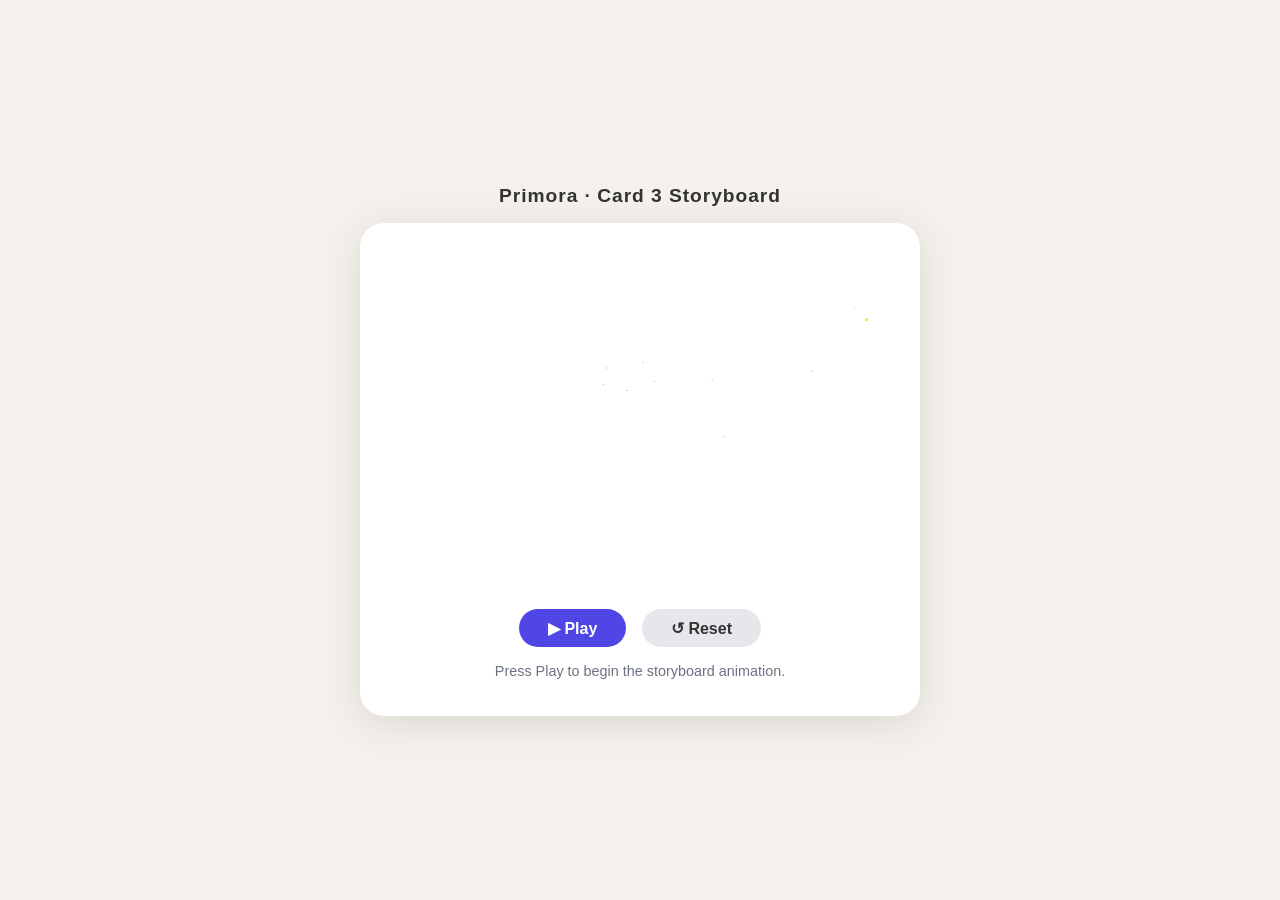
==== commit 24957e6e: "Revert character strokes to black, keep yellow only for nodes/tie/tick/stars Agent-Logs-Url: https:/" ====
--- a/card3-gsap-animation.html
+++ b/card3-gsap-animation.html
@@ -64,20 +64,11 @@
 
     /* ─── SVG Colours ─── */
 
-    /* Left person (stressed) — cool blue-grey line art */
-    #leftPerson path {
+    /* All drawable paths — black stroke, matching original style */
+    #mainSVG path {
       fill: none;
-      stroke: #4a5568;
-      stroke-width: 1.3;
-      stroke-miterlimit: 10;
-    }
-
-    /* Brain outline — blue */
-    #brain .brain-outline {
-      fill: none;
-      stroke: #3b82f6;
-      stroke-width: 1.3;
-      stroke-miterlimit: 10;
+      stroke: #000;
+      stroke-miterlimit: 100;
     }
 
     /* Brain nodes — yellow circles */
@@ -86,14 +77,6 @@
       stroke: #D97706;
       stroke-width: 1.5;
       fill-opacity: 0;
-    }
-
-    /* Right person (empowered) — warm dark line art */
-    #rightPerson .char-path {
-      fill: none;
-      stroke: #1e293b;
-      stroke-width: 1.3;
-      stroke-miterlimit: 10;
     }
 
     /* Tie — yellow */
@@ -144,7 +127,7 @@
 
       <!-- ── BRAIN / PRIMORA AI (center) ── -->
       <g id="brain">
-        <path class="brain-outline" id="p6" d="M225.3 99.1c1.3.8 1.8 1.6 2.2 3.1q4.7.6 9.5 1.2l1.2.1 4.8.5 3.5.4 1.1.1 1.1.1.8.1c.8.1.8.1 1.4.4l.2-.7q.2-.4.5-.8t.7-.7q.3-.3.7-.6l.8-.4c1.5 0 2.7.1 3.9.9.7.7.7.7 1.3 1.7l-.1 1.7c-.1 1.2-.1 1.7.8 2.6q1.3.9 2.7 1.6l1.9 1.2 1 .5q2.1 1.3 4.1 2.7c.8.5 1.4.7 2.3.8l1-.7c1.7-.2 2.8 0 4.2 1 1 1 1.3 1.7 1.5 3.1-.2 1.2-.5 2-1.1 3.1-1 .6-1 .6-2 .6l.1.8.2 3.6.1 1.3q.3 3 .3 6l.7.1c1.3.4 1.7.8 2.5 1.9.3 1.5.2 2.8-.3 4.2q-.3.4-.7.7t-.8.5-.9.3q-.4.2-.9.2c-1.2.1-1.8 0-2.9-.7-1 .1-1.7.6-2.5 1.2l-.7.5-.8.5-.8.6-2.4 1.8-2.1 1.5-1.2.9q-1.2.9-2.5 1.8c-.1.8-.1.8 0 1.7 0 1.5 0 2.4-1 3.5-1.3 1.1-2.5 1.1-4.1 1.1-1.1-.2-1.6-.6-2.4-1.4-.7-1.1-.8-2.3-1-3.6l-1-.4-3.8-1.2-1.7-.6-2.4-.8-.7-.2-4.1-1.5-2.1-.7-.8-.3-.8-.2-.8-.3-2-.6-.5.7c-.9 1-1.5 1.4-2.7 1.6-1.8.1-2.8-.2-4.2-1.4-.7-1-.7-1.5-.6-2.7.1-.9 0-1.3-.6-2.1q-.3-.1-.5-.3l-.6-.4q-.3-.1-.5-.3-.3-.2-.6-.3l-.9-.5-2.6-1.5-1.3-.8-2.6-1.5-5.9-3.5-1.1-.7-1.9-1.1-.9-.5-.8-.6c-.7-.5-.7-.5-1.6-.4-.8.3-.8.3-1.4.7l-.8.2-.8.2h-.9q-.4-.1-.8-.1c-1.2-.7-2.2-1.6-2.6-3-.2-1.3-.1-2.1.5-3.3.8-.9 1.3-1.4 2.4-1.9l2 .2c1.8 0 2.6-.3 3.9-1.5l2.1-2.1.5-.5q.3-.2.5-.5l.6-.4q.3-.2.6-.5 1.6-1.3 3.1-2.6 2.1-1.9 4.3-3.6 2.8-2.3 5.5-4.8l-.3-.9c-.1-1.6-.2-2.3.6-3.7 1.6-1.9 3.2-2.4 5.7-1.5z"/>
+        <path id="p6" d="M225.3 99.1c1.3.8 1.8 1.6 2.2 3.1q4.7.6 9.5 1.2l1.2.1 4.8.5 3.5.4 1.1.1 1.1.1.8.1c.8.1.8.1 1.4.4l.2-.7q.2-.4.5-.8t.7-.7q.3-.3.7-.6l.8-.4c1.5 0 2.7.1 3.9.9.7.7.7.7 1.3 1.7l-.1 1.7c-.1 1.2-.1 1.7.8 2.6q1.3.9 2.7 1.6l1.9 1.2 1 .5q2.1 1.3 4.1 2.7c.8.5 1.4.7 2.3.8l1-.7c1.7-.2 2.8 0 4.2 1 1 1 1.3 1.7 1.5 3.1-.2 1.2-.5 2-1.1 3.1-1 .6-1 .6-2 .6l.1.8.2 3.6.1 1.3q.3 3 .3 6l.7.1c1.3.4 1.7.8 2.5 1.9.3 1.5.2 2.8-.3 4.2q-.3.4-.7.7t-.8.5-.9.3q-.4.2-.9.2c-1.2.1-1.8 0-2.9-.7-1 .1-1.7.6-2.5 1.2l-.7.5-.8.5-.8.6-2.4 1.8-2.1 1.5-1.2.9q-1.2.9-2.5 1.8c-.1.8-.1.8 0 1.7 0 1.5 0 2.4-1 3.5-1.3 1.1-2.5 1.1-4.1 1.1-1.1-.2-1.6-.6-2.4-1.4-.7-1.1-.8-2.3-1-3.6l-1-.4-3.8-1.2-1.7-.6-2.4-.8-.7-.2-4.1-1.5-2.1-.7-.8-.3-.8-.2-.8-.3-2-.6-.5.7c-.9 1-1.5 1.4-2.7 1.6-1.8.1-2.8-.2-4.2-1.4-.7-1-.7-1.5-.6-2.7.1-.9 0-1.3-.6-2.1q-.3-.1-.5-.3l-.6-.4q-.3-.1-.5-.3-.3-.2-.6-.3l-.9-.5-2.6-1.5-1.3-.8-2.6-1.5-5.9-3.5-1.1-.7-1.9-1.1-.9-.5-.8-.6c-.7-.5-.7-.5-1.6-.4-.8.3-.8.3-1.4.7l-.8.2-.8.2h-.9q-.4-.1-.8-.1c-1.2-.7-2.2-1.6-2.6-3-.2-1.3-.1-2.1.5-3.3.8-.9 1.3-1.4 2.4-1.9l2 .2c1.8 0 2.6-.3 3.9-1.5l2.1-2.1.5-.5q.3-.2.5-.5l.6-.4q.3-.2.6-.5 1.6-1.3 3.1-2.6 2.1-1.9 4.3-3.6 2.8-2.3 5.5-4.8l-.3-.9c-.1-1.6-.2-2.3.6-3.7 1.6-1.9 3.2-2.4 5.7-1.5z"/>
         <!-- Neural-network nodes (yellow) — sorted left → right by cx -->
         <circle class="node" id="node1" cx="208" cy="131" r="5"/>
         <circle class="node" id="node2" cx="212" cy="114" r="5"/>
@@ -156,11 +139,11 @@
       <!-- ── RIGHT PERSON (empowered) ── -->
       <g id="rightPerson">
         <!-- Lower-body / connecting path (leftmost in this group) -->
-        <path class="char-path" id="p3" d="m334.6 183.3-.1.7c-.2 2.7-.2 2.7-.4 5.3v.9c.2 1.1.6 1.5 1.4 2.2 2.7.9 5.8.8 8.6.8h.6c6.3 0 12.6-1.2 18.5-3.1v-1.9h-.6q-6.2 0-12.4-.4v-1.9h1v.6l.6.1.8.1.8.1c.7 0 .7 0 1 .4q2 .1 4 0h1.4q.8.1 1.7 0 .8 0 1.6-.2.8-.1 1.6-.4t1.6-.7c4.4-2.5 9.4-2 14.3-1.9h11.5l8.5.1 17.6.1-.3 3.3.9.2c1 .5 1 .5 1.5 1.1l.2.7c.8.4 1.4.3 2.3.3h1.6l.3.3q1.7.1 3.3-.2c1-.1 1-.1 1.7.1 1.1.1 1.7-.2 2.8-.6l1-.5 1.6-.7c1.9-.9 3.8-.9 5.8-.9 1-.1 1.5-.3 2.4-.8l1.9.1c2.7.1 5-1 7.5-2 .9-.3 1.5-.4 2.4-.4h32.8q-.3.4-.7.7-.3.3-.7.5-.3.3-.7.6-.3.2-.7.5l-.6.3-1.1.8-3 2-.6.4-5.2 3.5q-2.3 1.6-4.7 3c-.7.4-.7.4-.9 1.4 1.8-.7 3.4-1.6 4.9-2.7l.8-.5 2.4-1.7 1.6-1.1.8-.5.8-.5.8-.6 1.5-1 1.5-1 2-1.4.6-.4c1.4-1 1.4-1 2.2-1 .2 1.2.2 2.2 0 3.3-.9.9-1.9 1.5-3 2.2q-2 1.3-4.1 2.8l-.9.6q-.9.6-1.9 1.3-.9.6-1.8 1.3-.9.6-1.9 1.3-.9.6-1.8 1.3l-.6.5-1.3.9c-1.6 1.1-1.6 1.1-2.3 1.1v-3.5l-.6.3c-.2.8-.2.8-.2 1.8l-.1 1-.1.8q-16.1 0-32.2-.2h-6l-11.4-.1-12.5-.1-39.4-.3q-26.3-.3-52.5-.5h-8.2l-16.5-.1v-4.6l5.5-2.5 1.9-.8 1.8-.8 1.8-.8 4.5-2.1q3.5-1.4 6.9-3.3c7.2-4 14.5-3.5 22.6-3zm-11.8-57.1h1.1l3.5.1h1.3l9.1.4 8.4.4h.8q8 .3 16 .4l4.8.1h.8l2.5.1h.8c1.5.1 2.5.3 3.7 1.2.6 1 .8 1.4.9 2.6l.1 1 .2 1.2.2 1.2q.9 7.2 1.6 14.3.6 6.2 1.4 12.4c.6 4.4 1.2 8.8 1.3 13.2v.8c0 1.1-.1 1.7-.9 2.5-3.1 2-9.4.3-12.8 0l-3.5-.4q-1.6-.1-3.2-.3t-3.3-.4l-3.2-.4q-1.6-.2-3.2-.5.2-4.7.6-9.5l.3-2.9.1-1.9.2-2.8.1-.9c.1-1.6.1-1.6-.7-3-1.3-.6-2.5-.8-4-.9l-.8-.1-2.3-.1-1.2-.1c-1.4-.1-1.4-.1-2.6.5-.8.9-.9 2.2-1.1 3.4l-.2.8-.5 2.7-.3 1.8-1.3 6.9-.1.7-.2 1.5c-.3 1.6-.3 1.6-.7 2.3q-3.3 0-6.6-.3h-.9c-1.8-.2-3.1-.4-4.5-1.7q-.3-.5-.5-1.1-.3-.6-.4-1.2l-.4-1.2-.2-1.2-.1-.7-.2-1.4-.3-2.2q-.5-3.3-.8-6.7l-.4-2.4q-.5-2.6-.8-5.2l-.1-1.1-.4-3-.5-4.1-.1-1.1q-.4-3.5-1-7c-.8-4.3-.8-4.3.3-5.9 1.4-1 2.5-.9 4.2-.8z"/>
+        <path id="p3" d="m334.6 183.3-.1.7c-.2 2.7-.2 2.7-.4 5.3v.9c.2 1.1.6 1.5 1.4 2.2 2.7.9 5.8.8 8.6.8h.6c6.3 0 12.6-1.2 18.5-3.1v-1.9h-.6q-6.2 0-12.4-.4v-1.9h1v.6l.6.1.8.1.8.1c.7 0 .7 0 1 .4q2 .1 4 0h1.4q.8.1 1.7 0 .8 0 1.6-.2.8-.1 1.6-.4t1.6-.7c4.4-2.5 9.4-2 14.3-1.9h11.5l8.5.1 17.6.1-.3 3.3.9.2c1 .5 1 .5 1.5 1.1l.2.7c.8.4 1.4.3 2.3.3h1.6l.3.3q1.7.1 3.3-.2c1-.1 1-.1 1.7.1 1.1.1 1.7-.2 2.8-.6l1-.5 1.6-.7c1.9-.9 3.8-.9 5.8-.9 1-.1 1.5-.3 2.4-.8l1.9.1c2.7.1 5-1 7.5-2 .9-.3 1.5-.4 2.4-.4h32.8q-.3.4-.7.7-.3.3-.7.5-.3.3-.7.6-.3.2-.7.5l-.6.3-1.1.8-3 2-.6.4-5.2 3.5q-2.3 1.6-4.7 3c-.7.4-.7.4-.9 1.4 1.8-.7 3.4-1.6 4.9-2.7l.8-.5 2.4-1.7 1.6-1.1.8-.5.8-.5.8-.6 1.5-1 1.5-1 2-1.4.6-.4c1.4-1 1.4-1 2.2-1 .2 1.2.2 2.2 0 3.3-.9.9-1.9 1.5-3 2.2q-2 1.3-4.1 2.8l-.9.6q-.9.6-1.9 1.3-.9.6-1.8 1.3-.9.6-1.9 1.3-.9.6-1.8 1.3l-.6.5-1.3.9c-1.6 1.1-1.6 1.1-2.3 1.1v-3.5l-.6.3c-.2.8-.2.8-.2 1.8l-.1 1-.1.8q-16.1 0-32.2-.2h-6l-11.4-.1-12.5-.1-39.4-.3q-26.3-.3-52.5-.5h-8.2l-16.5-.1v-4.6l5.5-2.5 1.9-.8 1.8-.8 1.8-.8 4.5-2.1q3.5-1.4 6.9-3.3c7.2-4 14.5-3.5 22.6-3zm-11.8-57.1h1.1l3.5.1h1.3l9.1.4 8.4.4h.8q8 .3 16 .4l4.8.1h.8l2.5.1h.8c1.5.1 2.5.3 3.7 1.2.6 1 .8 1.4.9 2.6l.1 1 .2 1.2.2 1.2q.9 7.2 1.6 14.3.6 6.2 1.4 12.4c.6 4.4 1.2 8.8 1.3 13.2v.8c0 1.1-.1 1.7-.9 2.5-3.1 2-9.4.3-12.8 0l-3.5-.4q-1.6-.1-3.2-.3t-3.3-.4l-3.2-.4q-1.6-.2-3.2-.5.2-4.7.6-9.5l.3-2.9.1-1.9.2-2.8.1-.9c.1-1.6.1-1.6-.7-3-1.3-.6-2.5-.8-4-.9l-.8-.1-2.3-.1-1.2-.1c-1.4-.1-1.4-.1-2.6.5-.8.9-.9 2.2-1.1 3.4l-.2.8-.5 2.7-.3 1.8-1.3 6.9-.1.7-.2 1.5c-.3 1.6-.3 1.6-.7 2.3q-3.3 0-6.6-.3h-.9c-1.8-.2-3.1-.4-4.5-1.7q-.3-.5-.5-1.1-.3-.6-.4-1.2l-.4-1.2-.2-1.2-.1-.7-.2-1.4-.3-2.2q-.5-3.3-.8-6.7l-.4-2.4q-.5-2.6-.8-5.2l-.1-1.1-.4-3-.5-4.1-.1-1.1q-.4-3.5-1-7c-.8-4.3-.8-4.3.3-5.9 1.4-1 2.5-.9 4.2-.8z"/>
         <!-- Upper-body / full figure -->
-        <path class="char-path" id="p1" d="m424.8 69.2 1.2 1.1.7.6c1.8 1.6 2.8 3.1 3 5.6q.1 4.1-.7 8.1l.9.3c1.1.4 1.4.7 2 1.7.4 2.3-.1 4.5-1.3 6.5q-.2.3-.5.6l-.5.5q-.3.2-.6.5-.4.2-.7.4h-1.9l-.1 6.1v6c0 2.7.4 5 2 7.2 2.3 2 5.4 3 8.1 4.1l3.6 1.5.8.3q1.6.6 3.1 1.3 1.5.8 2.9 1.6 1.4.9 2.7 1.9 1.4 1 2.6 2.2l.6.6c2.9 3 4.7 7.2 6.5 11l.8 1.5q.8 1.8 1.6 3.5.7 1.8 1.5 3.5l1.4 3.6 1.4 3.6.3.8c5.1 13.3 5.1 13.3 2.9 18.6q-.2.5-.5.9-.3.5-.6.9l-.6.8q-.3.4-.7.8l-.5.6c-2.1 2-4.7 3.1-7.3 4.3l-.6.3h1.2l11.1.1h5.7l5.5.1h6c2 .1 2 .1 2.7.8q.1 1.3.1 2.5v.7c.1 1.2 0 1.9-.7 2.8q-2 1.6-4.1 3l-.8.6-2.7 1.8-.7.5-2.5 1.7-5.6 3.9-.7.5-.5.4-.7.5-.8.7c-1.5.9-3.1.7-4.8.7h-7.9l-7.3-.1-6.4-.1q-10.6 0-21.2-.2h-3.5l-26.1-.2h-1.2q-19.9-.2-39.7-.3h-1.3l-23.7-.1H314q-9.8 0-19.7-.3h-4c-1.6-.1-1.6-.1-2-.5V196c4.4-2.3 8.8-4.3 13.3-6.3l4.7-2.1.7-.3 2.6-1.2 3-1.3 2.3-1.2c4-2.1 8-1.9 12.5-1.8l2.3.1 5.5.1.1-.7.1-.7v-.8q.3-2 .8-4h-.7q-3.3 0-6.5-.4h-1q-.7-.1-1.5-.3-.7-.2-1.4-.6-.6-.4-1.2-.9t-1.1-1.1c-.6-1.3-.8-2.6-1-4.1l-.1-.7-.1-1.6-.6-4.3-.1-.9q-.6-4.7-1.3-9.3l-2-13.6-.2-1.9-.4-2.6-.1-.8c-.6-4.4-.6-4.4.3-6.2.9-1 1.5-1.4 2.8-1.6h3.9l10.3.4q8.2.3 16.4.5l6.2.2 5.1.1 4.9.2h1.8l2.6.1h.7q.6 0 1.2.1t1.2.3 1.2.5q.5.3 1.1.6c.9 1.1 1.1 2.2 1.3 3.6l.2 1.1.1 1.1.2 1.2.4 2.8.3-.9c1.1-4.4 2.3-7.9 5.6-11.1l.5-.6c1.9-1.9 4.6-2.9 7-4l3.9-1.9 1.8-.8c3.9-1.7 3.9-1.7 6.4-4.9q.8-2.9.2-5.8c-.6-.8-1.3-1.3-2.1-1.9q-.9-.8-1.6-1.8-.6-.9-1.2-1.9-.5-1.1-.8-2.2t-.4-2.2c-.4-4.8 0-9.4.7-14 .3-2 .6-4.1-.2-6q-.4-.9-.6-1.8-.3-.9-.4-1.8-.2-1-.2-1.9-.1-.9 0-1.9c1.3-2.5 3.3-3.6 5.9-4.5q2.6-.8 5.4-1t5.6.3q2.7.4 5.3 1.5 2.6 1 4.9 2.6z"/>
+        <path id="p1" d="m424.8 69.2 1.2 1.1.7.6c1.8 1.6 2.8 3.1 3 5.6q.1 4.1-.7 8.1l.9.3c1.1.4 1.4.7 2 1.7.4 2.3-.1 4.5-1.3 6.5q-.2.3-.5.6l-.5.5q-.3.2-.6.5-.4.2-.7.4h-1.9l-.1 6.1v6c0 2.7.4 5 2 7.2 2.3 2 5.4 3 8.1 4.1l3.6 1.5.8.3q1.6.6 3.1 1.3 1.5.8 2.9 1.6 1.4.9 2.7 1.9 1.4 1 2.6 2.2l.6.6c2.9 3 4.7 7.2 6.5 11l.8 1.5q.8 1.8 1.6 3.5.7 1.8 1.5 3.5l1.4 3.6 1.4 3.6.3.8c5.1 13.3 5.1 13.3 2.9 18.6q-.2.5-.5.9-.3.5-.6.9l-.6.8q-.3.4-.7.8l-.5.6c-2.1 2-4.7 3.1-7.3 4.3l-.6.3h1.2l11.1.1h5.7l5.5.1h6c2 .1 2 .1 2.7.8q.1 1.3.1 2.5v.7c.1 1.2 0 1.9-.7 2.8q-2 1.6-4.1 3l-.8.6-2.7 1.8-.7.5-2.5 1.7-5.6 3.9-.7.5-.5.4-.7.5-.8.7c-1.5.9-3.1.7-4.8.7h-7.9l-7.3-.1-6.4-.1q-10.6 0-21.2-.2h-3.5l-26.1-.2h-1.2q-19.9-.2-39.7-.3h-1.3l-23.7-.1H314q-9.8 0-19.7-.3h-4c-1.6-.1-1.6-.1-2-.5V196c4.4-2.3 8.8-4.3 13.3-6.3l4.7-2.1.7-.3 2.6-1.2 3-1.3 2.3-1.2c4-2.1 8-1.9 12.5-1.8l2.3.1 5.5.1.1-.7.1-.7v-.8q.3-2 .8-4h-.7q-3.3 0-6.5-.4h-1q-.7-.1-1.5-.3-.7-.2-1.4-.6-.6-.4-1.2-.9t-1.1-1.1c-.6-1.3-.8-2.6-1-4.1l-.1-.7-.1-1.6-.6-4.3-.1-.9q-.6-4.7-1.3-9.3l-2-13.6-.2-1.9-.4-2.6-.1-.8c-.6-4.4-.6-4.4.3-6.2.9-1 1.5-1.4 2.8-1.6h3.9l10.3.4q8.2.3 16.4.5l6.2.2 5.1.1 4.9.2h1.8l2.6.1h.7q.6 0 1.2.1t1.2.3 1.2.5q.5.3 1.1.6c.9 1.1 1.1 2.2 1.3 3.6l.2 1.1.1 1.1.2 1.2.4 2.8.3-.9c1.1-4.4 2.3-7.9 5.6-11.1l.5-.6c1.9-1.9 4.6-2.9 7-4l3.9-1.9 1.8-.8c3.9-1.7 3.9-1.7 6.4-4.9q.8-2.9.2-5.8c-.6-.8-1.3-1.3-2.1-1.9q-.9-.8-1.6-1.8-.6-.9-1.2-1.9-.5-1.1-.8-2.2t-.4-2.2c-.4-4.8 0-9.4.7-14 .3-2 .6-4.1-.2-6q-.4-.9-.6-1.8-.3-.9-.4-1.8-.2-1-.2-1.9-.1-.9 0-1.9c1.3-2.5 3.3-3.6 5.9-4.5q2.6-.8 5.4-1t5.6.3q2.7.4 5.3 1.5 2.6 1 4.9 2.6z"/>
         <!-- Clothing / arm details -->
-        <path class="char-path" id="p2" d="M428.6 116.9c2.7.8 5.2 1.8 7.8 2.9l2.2 1q3.7 1.5 7.2 3.5l.6.3q.7.4 1.4.9.7.4 1.3.9t1.2 1.1q.6.5 1.1 1.1l.5.5c1.9 2 3.1 4.6 4.4 7l.3.6q1.5 2.9 2.9 5.8 1.3 2.9 2.6 5.9l2.4 6q1.2 3 2.2 6.1l.4 1c1.4 3.8 2.5 7.7.9 11.7-3.4 6.7-10.9 8.8-17.6 11.2l-.9.4-.9.3-.7.3c-.7.1-.7.1-1.7.1v-.7c-.1-3.3-.9-5.6-3.3-7.8q-.5-.5-1.1-.8-.6-.4-1.2-.7l-1.2-.6q-.7-.2-1.3-.4c.8-1 1.8-1.5 2.9-2.1l.6-.3 1.8-.9q4.1-2.2 8.1-4.6.9-.6 1.9-1l2-.8q1-.3 2-.5 1.1-.2 2.2-.2v-.7c-2.5-.2-4.3.3-6.6 1.3-.9.3-.9.3-1.9.3-3.4-3.7-5.1-9.5-6.9-14.2l-.7-1.7-.2-1q0-.6-.1-1.1v-1q-.1-.5 0-1v-.9q0-1.2.2-2.4t.5-2.4q.4-1.2.9-2.3.5-1.2 1.1-2.2v-.7c-1 .2-1 .2-1.4 1-2.1 4.7-3.4 10.1-1.6 15.1q.5 1.3 1.1 2.6.3.7.5 1.4t.3 1.4q.1.8.2 1.5 0 .8-.1 1.5 0 1.8.1 3.6c.2 6.2.2 6.2-.9 7.8-1.2 1-2.6 1.5-4.1 2q-.4.2-.9.4l-.8.4q-.4.2-.8.5-.4.2-.7.5l-.4 1.3c-.8.4-1.4.5-2.3.5-5.8.6-9.5 1.4-13.6 5.7l-.5.9c-.9.9-1.5.9-2.8.9h-6.3l-5.1-.1h-5.1q-5.1 0-10.2-.1v-.7q-.1-7.5-.7-15l-.1-.8q-.7-9.2-1.8-18.3v-.7l-.9-7.8h-.7q0 3.2.3 6.4l.1 1q.3 3.3.8 6.6l.5 4.4.1.8.1 1.4.2 1.8c0 2-1.3 3.5-2.3 5.1l-1.3 1.8-.6.9q-.5.8-1 1.7l-.5.7h-.6l-.1-.9-.4-3.7-.2-1.6-1.1-10.5-.1-1.1-.5-4.9c-.9-7.8-.9-7.8 0-11l.2-.6.6-1.8.2-.9q.3-1.5.9-3 .6-1.4 1.4-2.7t1.9-2.4 2.4-2q4.3-2.4 8.8-4.6l2.3-1.1 1.5-.8.7-.3c1.6-.8 1.6-.8 2.3-.8l.1.9c.4 3.5 1.2 6.9 3.2 9.9 1.3-.2 2.2-.9 3.2-1.7.9 1.5 1.1 2.4.8 4.1l-.2 1.2-.2 1.2-.3 2.4q-.5 3.1-1 6.1c-1.7 8.9 1 16.1 4.2 24.4l.8-1.8q.3-.9.7-1.8l.6-1.8.6-1.8.7-2.1 1.1-3.7.4-1 .2-.9.3-.8c.4-2.4.1-4.9-.3-7.3l-.1-.9-.6-3.7c-1.4-9.1-1.4-9.1.5-11.8.9.4 1.3.8 2.1 1.6.7.8.7.8 1.7.7 2.1-.6 3.3-3 4.3-4.8q.5-.9.9-1.8t.7-1.8q.4-.9.7-1.8.4-.9.6-1.8z"/>
+        <path id="p2" d="M428.6 116.9c2.7.8 5.2 1.8 7.8 2.9l2.2 1q3.7 1.5 7.2 3.5l.6.3q.7.4 1.4.9.7.4 1.3.9t1.2 1.1q.6.5 1.1 1.1l.5.5c1.9 2 3.1 4.6 4.4 7l.3.6q1.5 2.9 2.9 5.8 1.3 2.9 2.6 5.9l2.4 6q1.2 3 2.2 6.1l.4 1c1.4 3.8 2.5 7.7.9 11.7-3.4 6.7-10.9 8.8-17.6 11.2l-.9.4-.9.3-.7.3c-.7.1-.7.1-1.7.1v-.7c-.1-3.3-.9-5.6-3.3-7.8q-.5-.5-1.1-.8-.6-.4-1.2-.7l-1.2-.6q-.7-.2-1.3-.4c.8-1 1.8-1.5 2.9-2.1l.6-.3 1.8-.9q4.1-2.2 8.1-4.6.9-.6 1.9-1l2-.8q1-.3 2-.5 1.1-.2 2.2-.2v-.7c-2.5-.2-4.3.3-6.6 1.3-.9.3-.9.3-1.9.3-3.4-3.7-5.1-9.5-6.9-14.2l-.7-1.7-.2-1q0-.6-.1-1.1v-1q-.1-.5 0-1v-.9q0-1.2.2-2.4t.5-2.4q.4-1.2.9-2.3.5-1.2 1.1-2.2v-.7c-1 .2-1 .2-1.4 1-2.1 4.7-3.4 10.1-1.6 15.1q.5 1.3 1.1 2.6.3.7.5 1.4t.3 1.4q.1.8.2 1.5 0 .8-.1 1.5 0 1.8.1 3.6c.2 6.2.2 6.2-.9 7.8-1.2 1-2.6 1.5-4.1 2q-.4.2-.9.4l-.8.4q-.4.2-.8.5-.4.2-.7.5l-.4 1.3c-.8.4-1.4.5-2.3.5-5.8.6-9.5 1.4-13.6 5.7l-.5.9c-.9.9-1.5.9-2.8.9h-6.3l-5.1-.1h-5.1q-5.1 0-10.2-.1v-.7q-.1-7.5-.7-15l-.1-.8q-.7-9.2-1.8-18.3v-.7l-.9-7.8h-.7q0 3.2.3 6.4l.1 1q.3 3.3.8 6.6l.5 4.4.1.8.1 1.4.2 1.8c0 2-1.3 3.5-2.3 5.1l-1.3 1.8-.6.9q-.5.8-1 1.7l-.5.7h-.6l-.1-.9-.4-3.7-.2-1.6-1.1-10.5-.1-1.1-.5-4.9c-.9-7.8-.9-7.8 0-11l.2-.6.6-1.8.2-.9q.3-1.5.9-3 .6-1.4 1.4-2.7t1.9-2.4 2.4-2q4.3-2.4 8.8-4.6l2.3-1.1 1.5-.8.7-.3c1.6-.8 1.6-.8 2.3-.8l.1.9c.4 3.5 1.2 6.9 3.2 9.9 1.3-.2 2.2-.9 3.2-1.7.9 1.5 1.1 2.4.8 4.1l-.2 1.2-.2 1.2-.3 2.4q-.5 3.1-1 6.1c-1.7 8.9 1 16.1 4.2 24.4l.8-1.8q.3-.9.7-1.8l.6-1.8.6-1.8.7-2.1 1.1-3.7.4-1 .2-.9.3-.8c.4-2.4.1-4.9-.3-7.3l-.1-.9-.6-3.7c-1.4-9.1-1.4-9.1.5-11.8.9.4 1.3.8 2.1 1.6.7.8.7.8 1.7.7 2.1-.6 3.3-3 4.3-4.8q.5-.9.9-1.8t.7-1.8q.4-.9.7-1.8.4-.9.6-1.8z"/>
         <!-- Tie (yellow) — chest area below collar -->
         <path id="tie" d="M423 117 L419 136 L425 142 L431 136 L427 117 Z"/>
         <!-- Tick / checkmark (yellow) — upper-right accent -->
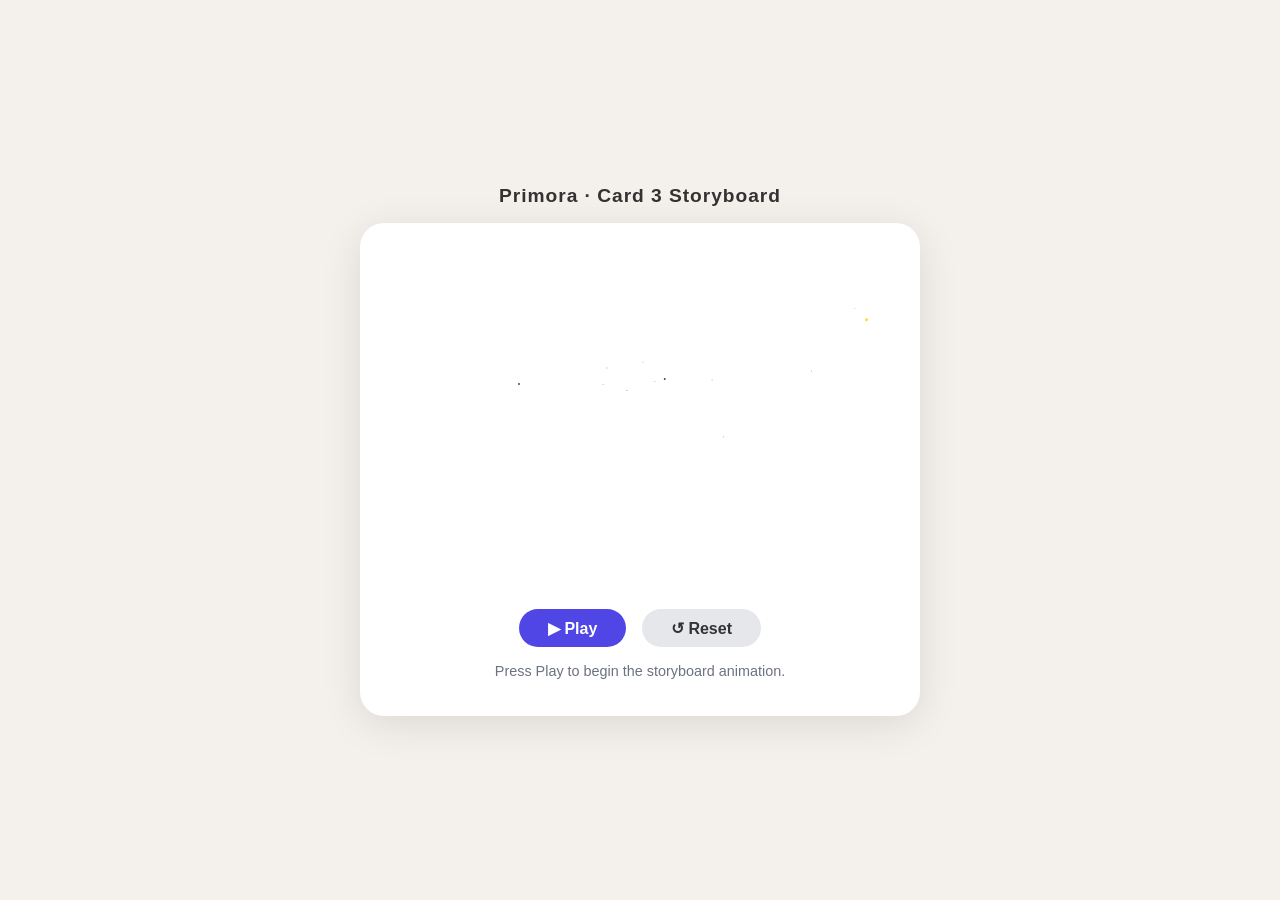
==== commit c3348608: "Add step arrows between scenes showing left person → brain → right person flow Agent-Logs-Url: https" ====
--- a/card3-gsap-animation.html
+++ b/card3-gsap-animation.html
@@ -105,6 +105,19 @@
       stroke-linejoin: round;
       fill-opacity: 0;
     }
+
+    /* Step arrows between scenes */
+    .step-arrow {
+      fill: none;
+      stroke: #000;
+      stroke-width: 1.5;
+      stroke-linecap: round;
+      stroke-linejoin: round;
+    }
+    .arrow-head {
+      fill: #000;
+      stroke: none;
+    }
   </style>
 </head>
 <body>
@@ -123,6 +136,20 @@
       <g id="leftPerson">
         <path id="p4" d="M90.4 72.6c.9.9 1.3 1.6 1.4 2.8 0 1.7 0 3.1-.7 4.7h-.7l-.3-.8c-.2-.9-.2-.9-1-1.2l.3.9.4 1.1.3 1.2c.3 1 .4 1.9.3 3-3.7-.1-3.7-.1-5.2-1.6h-.6c.4 1.2 1.1 1.7 2.2 2.3 1.3.5 2.6.5 3.9.6.9 3.6 1.1 7 1.1 10.7v1.3c0 4.4-.2 8.5-3.1 12.1l-1.4 1q-.7.4-1.6.7l-1.6.4q-.9.1-1.7 0h-.8q-1.1 0-2.1-.2-1.1-.3-2-.7-1-.5-1.9-1.1t-1.6-1.4c-2.5-2.6-2.5-2.6-2.5-4.2l-.9.3c.9 3.3 3.1 5.3 5.9 7q.7.4 1.4.6.7.3 1.5.4.7.2 1.5.3h1.5l.8.1 2 .1c.3 1 .4 1.6.3 2.6-.6 1-1.6 1.8-2.5 2.7l-.7.7c-2.5 2.4-2.5 2.4-3.9 2.5-1.2-.1-2.1-.6-3.2-1.2l-.6-.4q-2.7-1.6-5-3.7l-.9-.6c-.8-.8-1.4-1.3-1.5-2.4v-2.9l-.1-1.1v-5.8l-.1-5.7h-1.3c-1.3 0-1.9-.1-2.9-1q-.8-1.1-1.4-2.3l-.4-.6-.2-.8q0-.4-.1-.8v-.9q0-.4.1-.8c.3-.7.3-.7 1-1 2.1-.3 2.1-.3 3.2.3q1.1 1 2 2.3h1v-3.4c.1-1.4.2-2.2 1.3-3.2l.9-.9c.5-1.4.5-2.8.6-4.3.1-1.8.1-1.8.4-2.2h2.6l1.6-.1H78q1.3 0 2.6-.1l2.6-.2q1.3-.1 2.7-.2l2.6-.4v-.6q-2.2-.1-4.4.3c-2.9.4-5.7.4-8.6.3h-3.2c-1.2 0-1.6.2-2.4 1q0 .5-.1.9v2.6c-.1 1.4-.1 1.9-1 3l-.8.7c-.8 1.1-.8 1.5-.9 2.8l-.1 1v.7h-.7v-.6l-.6-.1c-.9-.2-1.5-.4-2.3-.9q-.4-1-.7-2.1t-.4-2.2-.1-2.2q0-1.2.2-2.3c1.5-3.8 4.9-6.3 8.5-8.1 5.6-2.5 14.4-2.1 19.5 1.3z"/>
         <path id="p5" d="M90.7 71.3c1.1 1 2.2 2.1 2.4 3.6 0 2.4-.3 5-1.4 7.1q0 2.5.5 4.8c1.4 6.7 2.2 16-1.3 22.2-1.1 1.6-2.4 2.9-4.4 3.3.1 2.2.9 3.9 2.3 5.5 1.1.7 2.3 1 3.6 1.3l2.1.7 2.4.6q5 1.4 9.8 3.3l-.4-1q-.1-.4-.1-.8-.1-.3-.1-.7 0-.3.1-.7t.2-.7l1.3-.3-1-3.9-1.3.6c-2.4.3-4.7-.2-6.9-.6l-1-.1c-2.9-.6-2.9-.6-4.2-1.6-1.3-2-.5-4.4 0-6.7l.2-1.1.2-1.3.7-3.4.7-3.3.8-3.9 1.2-6.1.2-1.2.3-2.1q.1-.4.2-.9l.2-.8.4-.8.4-.8c.9-.5 1.4-.6 2.3-.5h1l1 .1h1.1l3.2.2h1.2c3 .2 3 .2 4.2 1.1.8 1 .9 1.6.8 2.8q-.3 2-.7 3.9l-.3 1.7-.2.9q-.1.5-.2 1.1t-.3 1.2q-.1.6-.1 1.2l-.2 1.2.7.2c.9.4 1.2.7 1.8 1.4l.4.6c1.4 2.7 1.1 5.8 1.1 8.8 0 2.8.5 5 1.5 7.5l.3 1.3.9-.1 1.1.1c1 1.3 1.7 2.7 2.3 4.3l.3.6.8 2.2.3.8c11.1 27.9 11.1 27.9 7.4 37.8q-.4.9-.9 1.6-.5.8-1.2 1.5-.7.6-1.5 1.1t-1.7.9q-1.4.4-2.8.6-1.4.1-2.8 0t-2.8-.5-2.6-1.1q-4.2-2.1-7.8-5.2c-.4 1.2-.4 2.3-.4 3.5v11q-.1 10.3.6 20.5.1 2.7.1 5.4h-1.3c-1.1-7.7-1-15.4-1-23.1v-4.2q0-8.6.1-17.2l.1-.7q0-1.7.1-3.4.1-1.6.2-3.3l.2-3.4q.1-1.6.3-3.3h1.3q0 5.3-.3 10.5l-.1 1.7-.3 4.1.6.2c.7.4.7.4 1.7 1.3 3.4 2.9 8.7 5.8 13.3 5.7 2.4-.3 4.6-1.3 6.3-3q.7-1.3 1.3-2.6l.3-.8c1.5-5.6 0-11.5-1.6-16.8l-.4-1.2q-3.6-11.8-8.4-23.2c-1.1-.1-1.1-.1-1.8.7-2.7 2.3-6.3 2.3-9.6 2.2 1.5 7.4 1.5 7.4 3.1 14.9q.2 1 .5 2.1.2 1.1.5 2.2l.4 2.2q.2 1 .5 2.1.6 3.3 1.4 6.6c.1.8 0 1.4-.2 2.1h-1q-.7-2.7-1.3-5.5l-.3-1.7-.2-1-2.9-13.7-.3-1.3-.4-1.9-.3-1q0-.3-.1-.6-.1-.2-.2-.5l-.2-.6q-.2-.2-.3-.5-.3-.1-.7-.3-.3-.1-.6-.3l-.6-.2q-.4-.2-.7-.3l-.8-.3q-3.5-1.2-7.2-2.1-2.5-.6-4.9-1.4l-2.1-.6.1 1.1q-.1 2.4-.6 4.7l-.1.7c-.2 1.2-.4 2.2-1 3.3-1.5-.2-2.4-.8-3.6-1.7-.8 1-1 1.6-.9 2.8.3 2.5.9 4.8 1.3 7.3 2.4 11 2.4 11 1.2 16.9L85 156q-1.4 5.9-3.4 11.6H81l-1.9-4.6-.6-1.6c-3.6-8.8-3.6-8.8-3.5-13.2v-1.1q.2-5.2.7-10.4c.7-3.5.7-3.5 0-6.8l-.4-.5c-.8-.8-.8-.8-.8-1.5l-.8.7-.9.8-1 .8c-.9.7-.9.7-1.6.6-3.1-1.6-5.2-6.5-6.3-9.6q-.2-1.1-.2-2.4l-4.8 2.2-2.1.9c-12.3 4.6-12.3 4.6-20.4 14q-1.1 2.9-1.9 5.9l-1.6 5.2c-1.4 4.7-2.4 9.5-3.4 14.3l-.1.8-.3 1.7q-.5 2.2-1.1 4.4c-2.1 8.9-1.3 18.5-.8 27.6q.1 3 .1 6l-1.3-.3c-.7-15.4-.7-15.4-.8-21.4v-1.8q0-1 .1-2 0-1.1.2-2.1.1-1 .3-2 .1-1 .4-2l.5-3q.6-3.3 1.3-6.6t1.5-6.6 1.7-6.5q.9-3.3 1.9-6.5l.9-2.8c1.4-4.7 3.4-8.4 7.9-10.9l1.8-.9 1-.5q1.3-.6 2.6-1.3 1.3-.6 2.6-1.3 1.3-.6 2.7-1.2l2.6-1.2 3-1.4 1.8-.7.8-.4c1.9-.9 1.9-.9 2.6-.9l.1-.7q.1-.3.2-.7l.2-.6q.2-.3.3-.6l.4-.6.4-.8.4-.5h.6V98.6h-2.6q-.6-.3-1.1-.7t-1-1q-.4-.5-.7-1.1l-.6-1.2c-.4-1.7-.7-3.8.2-5.4.4-.4.4-.4 1.2-1h.7l-.2-.6c-1-2.9-1.4-6.4-.5-9.4q.2-.3.3-.5.2-.3.3-.6l.4-.4q.2-.3.4-.5l.4-.7q1.3-1.4 2.7-2.6 1.5-1.1 3.1-2 1.7-.8 3.5-1.4 1.8-.5 3.6-.7c4.8-.4 10.6-.4 14.6 2.5z"/>
+      </g>
+
+      <!-- ── STEP ARROWS (between scenes) ── -->
+      <g id="arrows">
+        <!-- Arrow 1: left person → brain -->
+        <g id="arrow1" class="step-arrow-group">
+          <path class="step-arrow" id="arrowLine1" d="M128 130 C145 130, 155 125, 180 125"/>
+          <polygon class="arrow-head" id="arrowHead1" points="177,121 185,125 177,129"/>
+        </g>
+        <!-- Arrow 2: brain → right person -->
+        <g id="arrow2" class="step-arrow-group">
+          <path class="step-arrow" id="arrowLine2" d="M275 125 C290 125, 300 130, 320 130"/>
+          <polygon class="arrow-head" id="arrowHead2" points="317,126 325,130 317,134"/>
+        </g>
       </g>
 
       <!-- ── BRAIN / PRIMORA AI (center) ── -->
@@ -232,6 +259,12 @@
       { id: 'rightPerson', label: 'Scene 3 · Empowered',   fillSel: '#rightPerson #tie, #rightPerson .star' },
     ];
 
+    // Arrow configs: each arrow draws between two consecutive scenes
+    const arrowConfig = [
+      { lineId: 'arrowLine1', headId: 'arrowHead1' },  // after scene 0, before scene 1
+      { lineId: 'arrowLine2', headId: 'arrowHead2' },  // after scene 1, before scene 2
+    ];
+
     // ── Prepare / reset ──────────────────────────────────────────
     function prepareElements() {
       sceneConfig.forEach(scene => {
@@ -243,6 +276,19 @@
       // Hide fills for coloured elements — revealed after strokes draw
       document.querySelectorAll('#brain .node, #rightPerson #tie, #rightPerson .star')
         .forEach(el => gsap.set(el, { fillOpacity: 0 }));
+
+      // Prepare arrows — hide arrow lines (stroke-draw) and heads (opacity)
+      arrowConfig.forEach(arrow => {
+        const line = document.getElementById(arrow.lineId);
+        const head = document.getElementById(arrow.headId);
+        if (line) {
+          const len = getDrawLength(line);
+          gsap.set(line, { strokeDasharray: len, strokeDashoffset: len });
+        }
+        if (head) {
+          gsap.set(head, { opacity: 0 });
+        }
+      });
     }
 
     // ── Build GSAP timeline ──────────────────────────────────────
@@ -287,7 +333,36 @@
           const fillEnd = scene.fillSel
             ? strokeEnd + 0.45 + (Array.from(document.querySelectorAll(scene.fillSel)).length - 1) * 0.1
             : strokeEnd;
-          tl.addPause(`${label}+=${(fillEnd + SCENE_PAUSE_BUFFER).toFixed(2)}`);
+
+          // Animate the step arrow between this scene and the next
+          const arrow = arrowConfig[si];
+          if (arrow) {
+            const arrowLabel = `arrow${si}`;
+            const arrowStart = fillEnd + 0.15;
+            tl.addLabel(arrowLabel, `${label}+=${arrowStart.toFixed(2)}`);
+
+            const line = document.getElementById(arrow.lineId);
+            const head = document.getElementById(arrow.headId);
+            if (line) {
+              tl.to(line, {
+                strokeDashoffset: 0,
+                duration: 0.6,
+                ease: 'power2.inOut'
+              }, arrowLabel);
+            }
+            if (head) {
+              tl.to(head, {
+                opacity: 1,
+                duration: 0.25,
+                ease: 'power1.in'
+              }, `${arrowLabel}+=0.5`);
+            }
+
+            // Place pause after arrow finishes
+            tl.addPause(`${label}+=${(arrowStart + 0.9 + SCENE_PAUSE_BUFFER).toFixed(2)}`);
+          } else {
+            tl.addPause(`${label}+=${(fillEnd + SCENE_PAUSE_BUFFER).toFixed(2)}`);
+          }
         }
       });
 
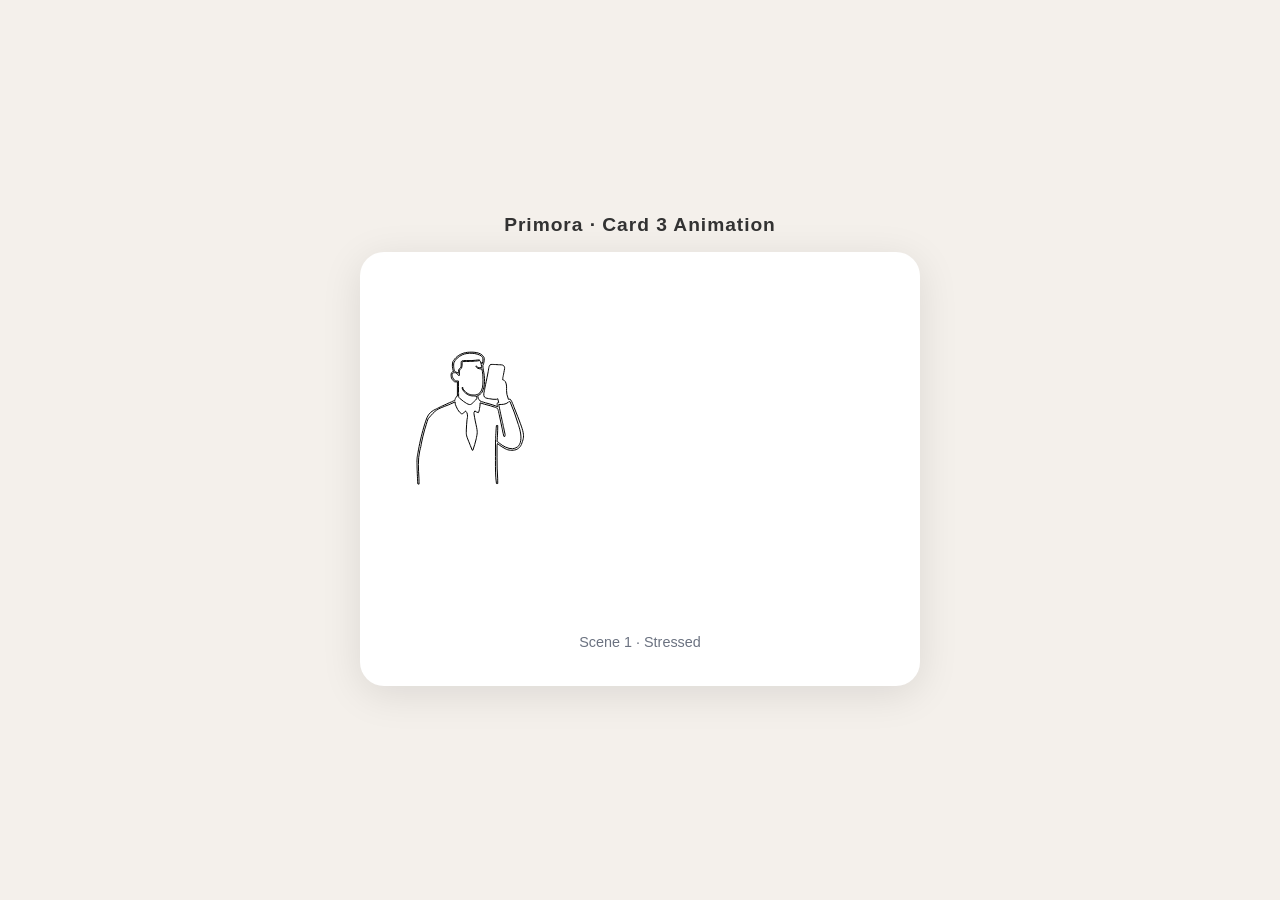
==== commit dfb32c10: "feat: replace blocked svg animation dependency Agent-Logs-Url: https://github.com/dktn7/primora.ai/s" ====
--- a/card3-gsap-animation.html
+++ b/card3-gsap-animation.html
@@ -3,7 +3,7 @@
 <head>
   <meta charset="UTF-8" />
   <meta name="viewport" content="width=device-width, initial-scale=1.0"/>
-  <title>Primora Card 3 – GSAP Stroke Animation</title>
+  <title>Primora Card 3 – Smooth SVG Animation</title>
   <style>
     /* ─── Page Layout ─── */
     * { box-sizing: border-box; margin: 0; padding: 0; }
@@ -35,27 +35,8 @@
       height: auto;
       display: block;
     }
-    .controls {
-      display: flex;
-      gap: 1rem;
-      margin-top: 1.5rem;
-      justify-content: center;
-    }
-    button {
-      padding: 0.6rem 1.8rem;
-      border: none;
-      border-radius: 2rem;
-      font-size: 1rem;
-      cursor: pointer;
-      font-weight: 600;
-      transition: background 0.2s;
-    }
-    #playBtn { background: #4f46e5; color: #fff; }
-    #playBtn:hover { background: #3730a3; }
-    #resetBtn { background: #e5e7eb; color: #333; }
-    #resetBtn:hover { background: #d1d5db; }
     #status {
-      margin-top: 1rem;
+      margin-top: 1.25rem;
       font-size: 0.9rem;
       color: #6b7280;
       text-align: center;
@@ -121,7 +102,7 @@
   </style>
 </head>
 <body>
-  <h1>Primora · Card 3 Storyboard</h1>
+  <h1>Primora · Card 3 Animation</h1>
   <div class="card">
     <!--
       SVG layout (left → right):
@@ -190,61 +171,74 @@
       </g>
     </svg>
 
-    <div class="controls">
-      <button id="playBtn">▶ Play</button>
-      <button id="resetBtn">↺ Reset</button>
-    </div>
-    <div id="status">Press Play to begin the storyboard animation.</div>
+    <div id="status">Smooth SVG animation is playing.</div>
   </div>
 
-  <!-- GSAP CDN -->
-  <script src="https://cdnjs.cloudflare.com/ajax/libs/gsap/3.12.5/gsap.min.js"></script>
   <script>
-    // ── Helpers ─────────────────────────────────────────────────
-
-    /** Fallback stroke length used when no geometry can be computed. */
     const FALLBACK_LENGTH = 100;
-
-    /** Seconds of extra hold time added after each scene's last animation. */
-    const SCENE_PAUSE_BUFFER = 0.4;
-
-    /** Return the stroke length for any SVG shape element. */
+    const STROKE_DURATION = 900;
+    const STROKE_STAGGER = 130;
+    const FILL_DURATION = 320;
+    const FILL_STAGGER = 80;
+    const ARROW_DURATION = 420;
+    const SCENE_GAP = 140;
+    const LOOP_DELAY = 700;
+
+    const sceneConfig = [
+      { id: 'leftPerson', label: 'Scene 1 · Stressed', fillSel: null },
+      { id: 'brain', label: 'Scene 2 · Primora AI', fillSel: '#brain .node' },
+      { id: 'rightPerson', label: 'Scene 3 · Empowered', fillSel: '#rightPerson #tie, #rightPerson .star' },
+    ];
+
+    const arrowConfig = [
+      { lineId: 'arrowLine1', headId: 'arrowHead1' },
+      { lineId: 'arrowLine2', headId: 'arrowHead2' },
+    ];
+
+    const prefersReducedMotion = window.matchMedia('(prefers-reduced-motion: reduce)').matches;
+    const statusEl = document.getElementById('status');
+
+    function wait(ms) {
+      return new Promise(resolve => setTimeout(resolve, ms));
+    }
+
     function getDrawLength(el) {
       if (typeof el.getTotalLength === 'function') {
-        // getTotalLength may throw for zero-length or invisible paths — ignore and fall through
         try { return el.getTotalLength(); } catch (e) { /* intentional fall-through */ }
       }
+
       const tag = el.tagName.toLowerCase();
       if (tag === 'circle') {
         return 2 * Math.PI * parseFloat(el.getAttribute('r') || 5);
       }
+
       if (tag === 'polyline' || tag === 'polygon') {
         const pts = el.points;
         let len = 0;
         for (let i = 1; i < pts.numberOfItems; i++) {
-          const a = pts.getItem(i - 1), b = pts.getItem(i);
+          const a = pts.getItem(i - 1);
+          const b = pts.getItem(i);
           len += Math.hypot(b.x - a.x, b.y - a.y);
         }
         if (tag === 'polygon' && pts.numberOfItems > 1) {
-          const a = pts.getItem(pts.numberOfItems - 1), b = pts.getItem(0);
+          const a = pts.getItem(pts.numberOfItems - 1);
+          const b = pts.getItem(0);
           len += Math.hypot(b.x - a.x, b.y - a.y);
         }
-        // Guard against degenerate zero-length polygons
         return len || FALLBACK_LENGTH;
       }
-      // Unknown shape type — use a safe non-zero default so dashoffset is never 0
+
       return FALLBACK_LENGTH;
     }
 
-    /** Sort elements left → right by bounding-box centre x. */
-    function sortByX(els) {
-      return els.slice().sort((a, b) => {
-        const ba = a.getBBox(), bb = b.getBBox();
-        return (ba.x + ba.width / 2) - (bb.x + bb.width / 2);
+    function sortByX(elements) {
+      return elements.slice().sort((a, b) => {
+        const boxA = a.getBBox();
+        const boxB = b.getBBox();
+        return (boxA.x + boxA.width / 2) - (boxB.x + boxB.width / 2);
       });
     }
 
-    /** Return sorted drawable elements inside a group. */
     function getGroupEls(groupId) {
       const nodes = document.querySelectorAll(
         `#${groupId} path, #${groupId} circle, #${groupId} polyline, #${groupId} polygon`
@@ -252,134 +246,165 @@
       return sortByX(Array.from(nodes));
     }
 
-    // ── Scenes (left → right) ────────────────────────────────────
-    const sceneConfig = [
-      { id: 'leftPerson',  label: 'Scene 1 · Stressed',   fillSel: null },
-      { id: 'brain',       label: 'Scene 2 · Primora AI',  fillSel: '#brain .node' },
-      { id: 'rightPerson', label: 'Scene 3 · Empowered',   fillSel: '#rightPerson #tie, #rightPerson .star' },
-    ];
-
-    // Arrow configs: each arrow draws between two consecutive scenes
-    const arrowConfig = [
-      { lineId: 'arrowLine1', headId: 'arrowHead1' },  // after scene 0, before scene 1
-      { lineId: 'arrowLine2', headId: 'arrowHead2' },  // after scene 1, before scene 2
-    ];
-
-    // ── Prepare / reset ──────────────────────────────────────────
+    function setStrokeState(el, hidden) {
+      const length = getDrawLength(el);
+      el.style.strokeDasharray = `${length}`;
+      el.style.strokeDashoffset = hidden ? `${length}` : '0';
+    }
+
     function prepareElements() {
       sceneConfig.forEach(scene => {
-        getGroupEls(scene.id).forEach(el => {
-          const len = getDrawLength(el);
-          gsap.set(el, { strokeDasharray: len, strokeDashoffset: len });
+        getGroupEls(scene.id).forEach(el => setStrokeState(el, true));
+      });
+
+      document.querySelectorAll('#brain .node, #rightPerson #tie, #rightPerson .star')
+        .forEach(el => {
+          el.style.fillOpacity = '0';
         });
-      });
-      // Hide fills for coloured elements — revealed after strokes draw
-      document.querySelectorAll('#brain .node, #rightPerson #tie, #rightPerson .star')
-        .forEach(el => gsap.set(el, { fillOpacity: 0 }));
-
-      // Prepare arrows — hide arrow lines (stroke-draw) and heads (opacity)
+
       arrowConfig.forEach(arrow => {
         const line = document.getElementById(arrow.lineId);
         const head = document.getElementById(arrow.headId);
+
         if (line) {
-          const len = getDrawLength(line);
-          gsap.set(line, { strokeDasharray: len, strokeDashoffset: len });
+          setStrokeState(line, true);
         }
         if (head) {
-          gsap.set(head, { opacity: 0 });
+          head.style.opacity = '0';
         }
       });
     }
 
-    // ── Build GSAP timeline ──────────────────────────────────────
-    function buildTimeline() {
-      prepareElements();
-      const tl = gsap.timeline({ paused: true });
-      const statusEl = document.getElementById('status');
-
-      sceneConfig.forEach((scene, si) => {
-        const els = getGroupEls(scene.id);
-        const label = `scene${si}`;
-
-        tl.addLabel(label);
-        tl.call(() => { statusEl.textContent = scene.label; }, null, label);
-
-        // Animate each element's stroke left → right with a slight stagger
-        els.forEach((el, i) => {
-          tl.to(el, {
-            strokeDashoffset: 0,
-            duration: 1.6,
-            ease: 'power2.inOut'
-          }, `${label}+=${i * 0.35}`);
+    function revealAll() {
+      sceneConfig.forEach(scene => {
+        getGroupEls(scene.id).forEach(el => setStrokeState(el, false));
+      });
+
+      document.querySelectorAll('#brain .node, #rightPerson #tie, #rightPerson .star')
+        .forEach(el => {
+          el.style.fillOpacity = '1';
         });
 
-        // After strokes finish, fade in fills for coloured elements
-        if (scene.fillSel) {
-          const fillEls = Array.from(document.querySelectorAll(scene.fillSel));
-          const strokeEnd = (els.length - 1) * 0.35 + 1.6;
-          tl.to(fillEls, {
-            fillOpacity: 1,
-            duration: 0.45,
-            stagger: 0.1,
-            ease: 'power1.inOut'
-          }, `${label}+=${strokeEnd}`);
-        }
-
-        // Pause between scenes (not after the final one).
-        // Ensure the pause falls AFTER all fill-in animations finish:
-        //   fills start at strokeEnd, last fill ends at strokeEnd + 0.45 + (n-1)*0.1
-        if (si < sceneConfig.length - 1) {
-          const strokeEnd = (els.length - 1) * 0.35 + 1.6;
-          const fillEnd = scene.fillSel
-            ? strokeEnd + 0.45 + (Array.from(document.querySelectorAll(scene.fillSel)).length - 1) * 0.1
-            : strokeEnd;
-
-          // Animate the step arrow between this scene and the next
-          const arrow = arrowConfig[si];
-          if (arrow) {
-            const arrowLabel = `arrow${si}`;
-            const arrowStart = fillEnd + 0.15;
-            tl.addLabel(arrowLabel, `${label}+=${arrowStart.toFixed(2)}`);
-
-            const line = document.getElementById(arrow.lineId);
-            const head = document.getElementById(arrow.headId);
-            if (line) {
-              tl.to(line, {
-                strokeDashoffset: 0,
-                duration: 0.6,
-                ease: 'power2.inOut'
-              }, arrowLabel);
-            }
-            if (head) {
-              tl.to(head, {
-                opacity: 1,
-                duration: 0.25,
-                ease: 'power1.in'
-              }, `${arrowLabel}+=0.5`);
-            }
-
-            // Place pause after arrow finishes
-            tl.addPause(`${label}+=${(arrowStart + 0.9 + SCENE_PAUSE_BUFFER).toFixed(2)}`);
-          } else {
-            tl.addPause(`${label}+=${(fillEnd + SCENE_PAUSE_BUFFER).toFixed(2)}`);
+      arrowConfig.forEach(arrow => {
+        const line = document.getElementById(arrow.lineId);
+        const head = document.getElementById(arrow.headId);
+
+        if (line) {
+          setStrokeState(line, false);
+        }
+        if (head) {
+          head.style.opacity = '1';
+        }
+      });
+    }
+
+    function animateStroke(el, delay = 0, duration = STROKE_DURATION) {
+      const length = getDrawLength(el);
+      el.getAnimations().forEach(animation => animation.cancel());
+      el.style.strokeDasharray = `${length}`;
+      el.style.strokeDashoffset = `${length}`;
+      return el.animate(
+        [
+          { strokeDashoffset: `${length}` },
+          { strokeDashoffset: '0' }
+        ],
+        {
+          duration,
+          delay,
+          easing: 'cubic-bezier(0.33, 0, 0.2, 1)',
+          fill: 'forwards'
+        }
+      ).finished;
+    }
+
+    function animateFill(el, delay = 0) {
+      el.getAnimations().forEach(animation => animation.cancel());
+      el.style.fillOpacity = '0';
+      return el.animate(
+        [
+          { fillOpacity: 0 },
+          { fillOpacity: 1 }
+        ],
+        {
+          duration: FILL_DURATION,
+          delay,
+          easing: 'ease-out',
+          fill: 'forwards'
+        }
+      ).finished;
+    }
+
+    function animateOpacity(el, delay = 0) {
+      el.getAnimations().forEach(animation => animation.cancel());
+      el.style.opacity = '0';
+      return el.animate(
+        [
+          { opacity: 0 },
+          { opacity: 1 }
+        ],
+        {
+          duration: 220,
+          delay,
+          easing: 'ease-out',
+          fill: 'forwards'
+        }
+      ).finished;
+    }
+
+    async function animateScene(scene) {
+      statusEl.textContent = scene.label;
+
+      const drawableEls = getGroupEls(scene.id);
+      await Promise.all(
+        drawableEls.map((el, index) => animateStroke(el, index * STROKE_STAGGER))
+      );
+
+      if (scene.fillSel) {
+        const fillEls = Array.from(document.querySelectorAll(scene.fillSel));
+        await Promise.all(
+          fillEls.map((el, index) => animateFill(el, index * FILL_STAGGER))
+        );
+      }
+    }
+
+    async function animateArrow(arrow) {
+      const line = document.getElementById(arrow.lineId);
+      const head = document.getElementById(arrow.headId);
+
+      if (line) {
+        await animateStroke(line, 0, ARROW_DURATION);
+      }
+      if (head) {
+        await animateOpacity(head, 0);
+      }
+    }
+
+    async function runAnimationLoop() {
+      while (true) {
+        prepareElements();
+
+        for (let index = 0; index < sceneConfig.length; index += 1) {
+          await animateScene(sceneConfig[index]);
+
+          if (index < arrowConfig.length) {
+            await wait(120);
+            await animateArrow(arrowConfig[index]);
           }
-        }
-      });
-
-      tl.call(() => { statusEl.textContent = '✓ Animation complete!'; });
-      return tl;
-    }
-
-    // ── Controls ─────────────────────────────────────────────────
-    let tl = buildTimeline();
-
-    document.getElementById('playBtn').addEventListener('click', () => tl.play());
-
-    document.getElementById('resetBtn').addEventListener('click', () => {
-      tl.kill();
-      tl = buildTimeline();
-      document.getElementById('status').textContent = 'Reset. Press Play to start again.';
-    });
+
+          await wait(SCENE_GAP);
+        }
+
+        statusEl.textContent = 'Looping smooth animation…';
+        await wait(LOOP_DELAY);
+      }
+    }
+
+    if (prefersReducedMotion) {
+      revealAll();
+      statusEl.textContent = 'Animation paused because reduced motion is enabled.';
+    } else {
+      runAnimationLoop();
+    }
   </script>
 </body>
 </html>
